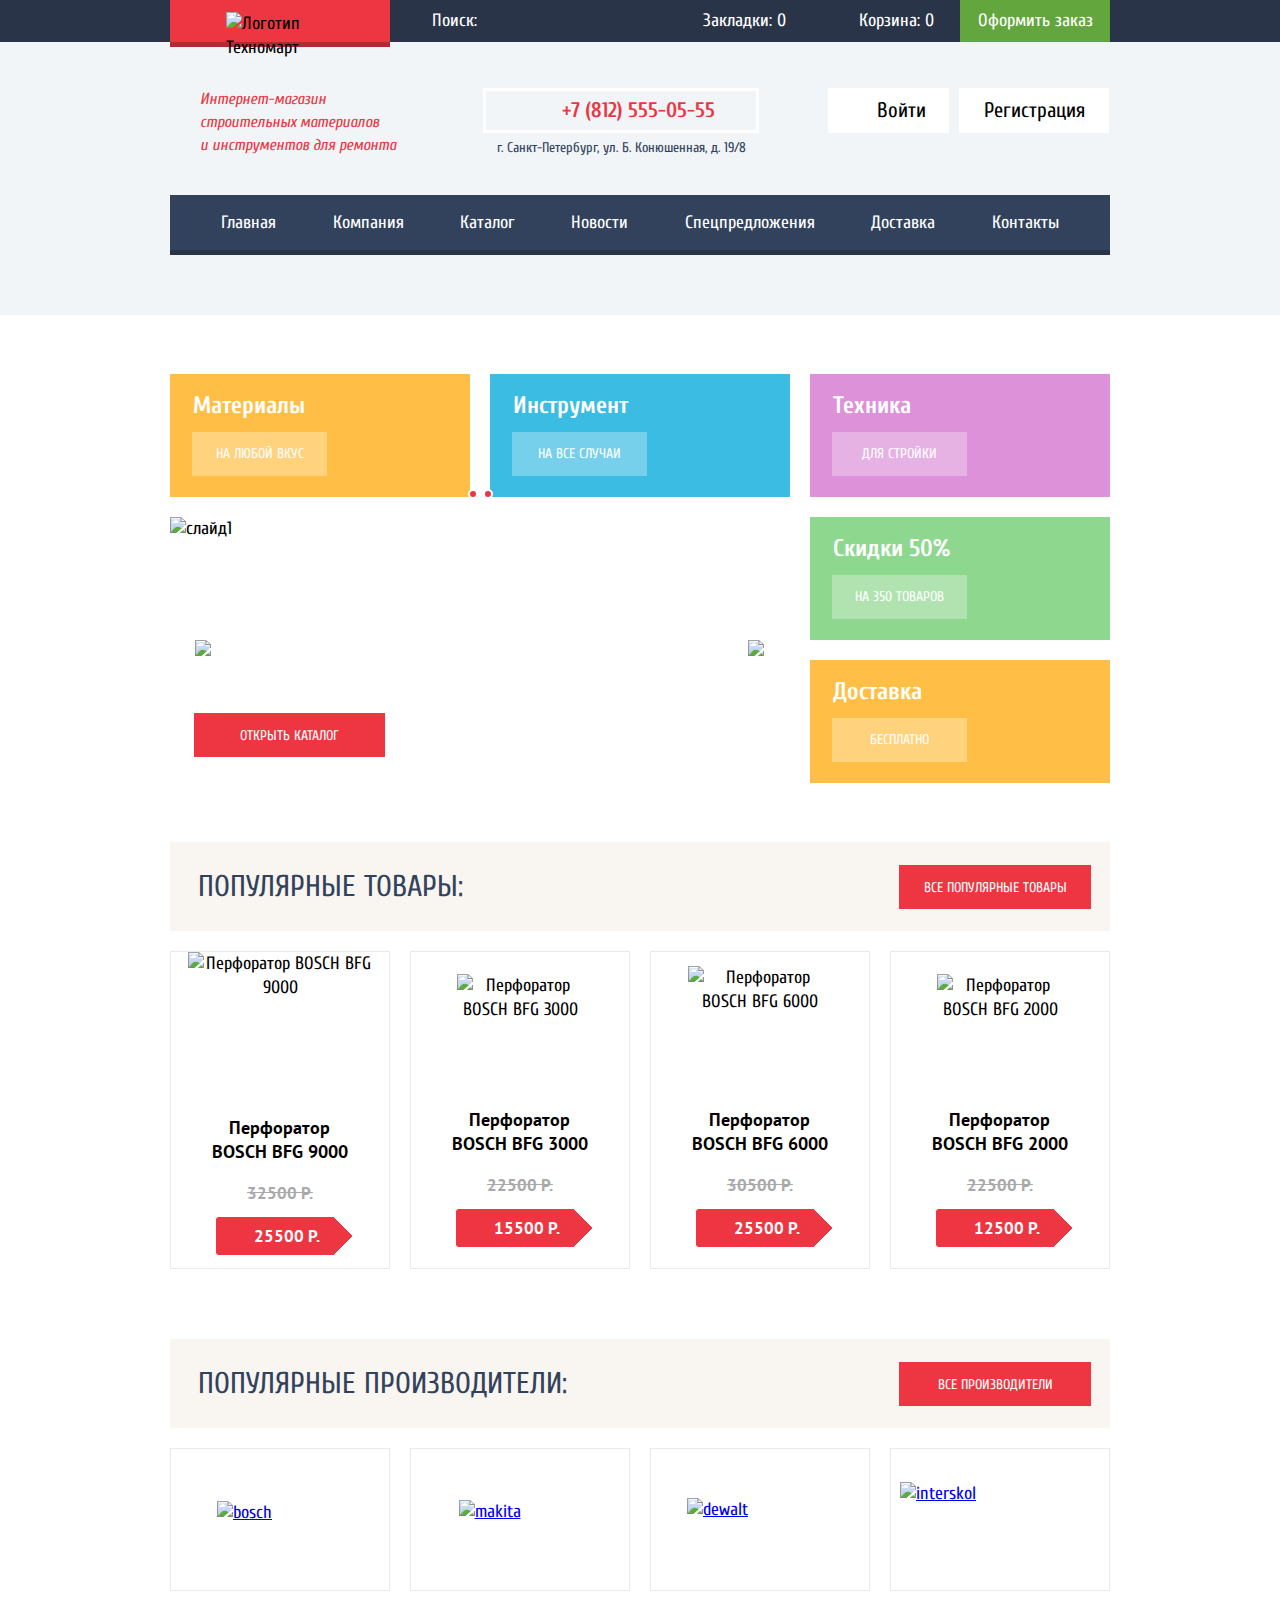
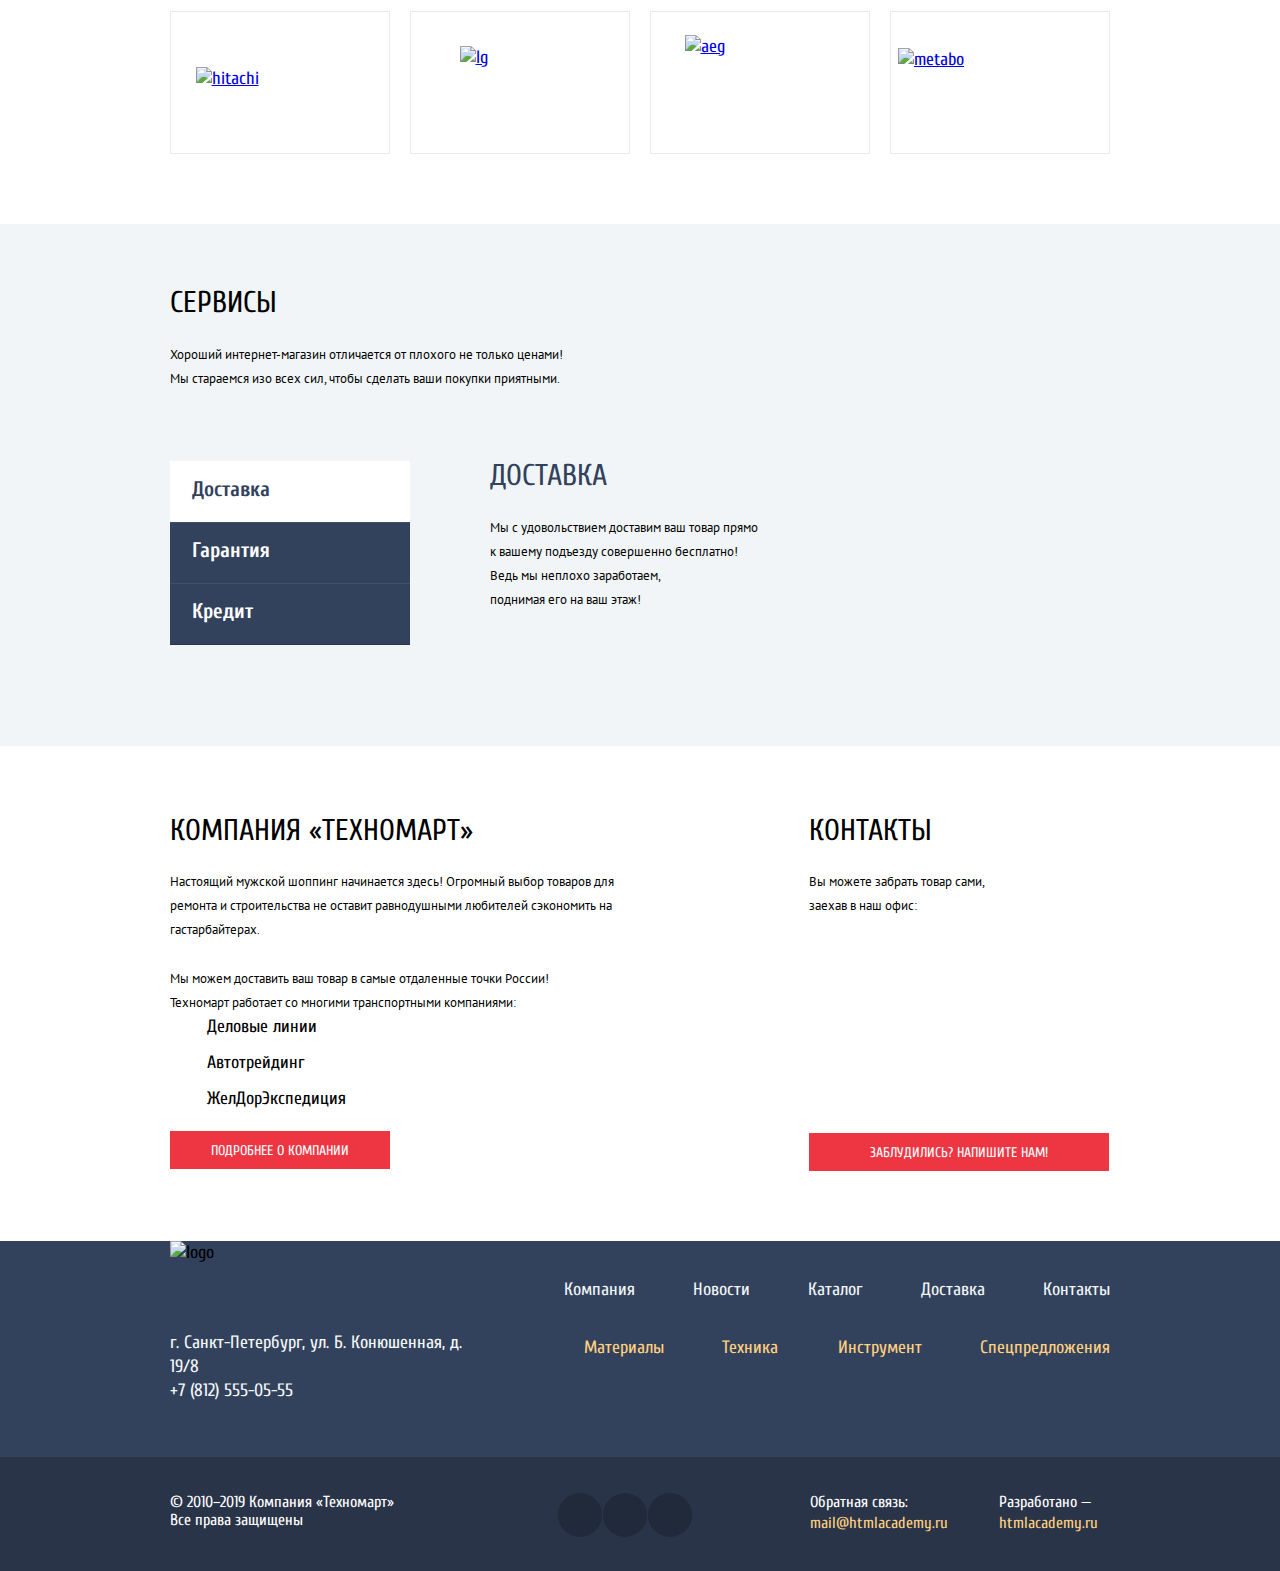
==== index.html @ c51726cd "правки4" ====
<!DOCTYPE html>
<html class="page" lang="ru">
  <head>
    <meta charset="utf-8">
    <title>HTML Academy: Техномарт</title>
    <link rel="icon" href="favicon.ico">
    <link rel="icon" href="favicon/favicon-16.svg" type="image/svg+xml">
    <link rel="icon" href="favicon/favicon-32.svg" type="image/svg+xml">
    <link rel="icon" href="favicon/favicon-152.svg" type="image/svg+xml">
    <link rel="apple-touch-icon" href="favicon/apple-icon-180x180.png">
    <link rel="manifest" href="manifest.json">    
    <link rel="preconnect" href="https://fonts.gstatic.com">
    <link href="https://fonts.googleapis.com/css2?family=Cuprum:ital,wght@0,400;0,700;1,400&family=PT+Sans:wght@400;700&display=swap" rel="stylesheet">
    <link rel="stylesheet" href="css/normalize.css">
    <link rel="stylesheet" href="css/style.css">
    
  </head>
  <body class="page-body">
    <header>
      <div class="header-top">
        <div class="container header-top-menu">
          <a class="header-logo"><img src="img/logo_top.svg" width="108" height="18" alt="Логотип Техномарт"></a>
          <form class="header-top-search"  action="http://echo.htmlacademy.ru">
            <input type="search" name="text" required placeholder="Поиск:">
          </form>
          <a class="header-top-link bookmarks-top" href="#">Закладки: 0 </a>
          <a class="header-top-link basket" href="#">Корзина: 0 </a>
          <a class="header-top-link order" href="#">Оформить заказ</a>
        </div>
      </div>
      <div class="header-bottom ">
        <div class="header-bottom-about container">
          <p class="header-content">Интернет-магазин строительных материалов и&nbspинструментов для ремонта</p>
          <div class="header-bottom-contacts contacts-home" >
            <a class="phablet " href="tel:+78125550555">+7 (812) 555-05-55</a>
            <p class="adress">г. Санкт-Петербург, ул. Б. Конюшенная, д. 19/8</p>
          </div>
          <div class="header-bottom-btn">
            <a class="btn-link login" href="#">Войти</a>
            <a class="btn-link registration" href="#">Регистрация</a>
          </div>
        </div>
        <nav class="header-nav container">
          <a href="index.html">Главная</a>
          <a href="index.html">Компания</a>
          <a href="catalog.html">Каталог</a>
          <a href="index.html">Новости</a>
          <a href="catalog.html">Спецпредложения</a>
          <a href="index.html">Доставка</a>
          <a href="index.html">Контакты</a>
        </nav>
      </div>
    </header>
    <main>
      <!--Promo-block -->
      <section class="promo-section container">
        <div class="promo-block materials new">
          <h3 class="promo-title">Материалы</h3>
          <a class="promo-link" href="catalog.html">на любой вкус</a>
        </div>
        <div class="promo-block tool">
          <h3 class="promo-title">Инструмент</h3>
          <a class="promo-link" href="catalog.html">на все случаи</a>
        </div>
        <div class="promo-block technics">
          <h3 class="promo-title">Техника</h3>
          <a class="promo-link" href="catalog.html">для стройки</a>
        </div>
        <div class="promo-block discount">
          <h3 class="promo-title">Скидки 50%</h3>
          <a class="promo-link" href="catalog.html">На 350 товаров</a>
        </div>
        <div class="promo-block delivery">
          <h3 class="promo-title">Доставка</h3>
          <a class="promo-link" href="index.html">Бесплатно</a>
        </div>

        <div class="slides-section ">
          <div class="mySlides fade">
            <img src="img/perforator_slide.png" alt="слайд1" width="620" height="266">
            <h3 class="slides-title">Перфораторы</h3>
            <p class="slides-content">Настоящие мужские игрушки</p>
          </div>
          <div class="mySlides fade">
            <img src="img/drill_slide.png" alt="слайд2" width="620" height="266">
            <h3 class="slides-title">Дрели</h3>
            <p class="slides-content">Соседям на радость!</p>
          </div>
          <a class="slides-button" href="catalog.html">Открыть каталог</a>
          <div>
            <a class="prev" onclick="plusSlides(-1)"><img src="img/decorative/shape_2.svg" alt="вперед" width="21" height="39"></a>
            <a class="next" onclick="plusSlides(1)"><img src="img/decorative/shape_1.svg" alt="назад" width="21" height="39"></a>
          </div>
          <div style="text-align:center">
            <span class="dot" onclick="currentSlide(1)"></span>
            <span class="dot" onclick="currentSlide(2)"></span>
          </div>
        </div>
      </section>

      <!--Popular goods-->
      <section class="popular-goods">
        <div class="popular-title container">
          <h2>Популярные товары:</h2>
          <a class="link-btn" href="catalog.html">все популярные товары</a>
        </div>
        <div class="container popular-goods-list">
          <div class="goods-item">
            <div class="hidden-buttons">
              <a class="buy" href="#">Купить</a>
              <a class="bookmarks" href="#">В закладки</a>
            </div>
            <img src="img/drill_1_1.jpg" width="184" height="164" alt="Перфоратор BOSCH BFG 9000">
            <p class="goods-title">Перфоратор BOSCH BFG 9000</p>
            <p class="old-price">32500 Р.</p>
            <p class="goods-price">25500 Р.</p>
          </div>
          <div class="goods-item new">
            <div class="hidden-buttons">
              <a class="buy" href="#">Купить</a>
              <a class="bookmarks" href="#">В закладки</a>
            </div>
            <img src="img/drill_1_2.jpg" width="127" height="112" alt="Перфоратор BOSCH BFG 3000">
            <p class="goods-title">Перфоратор BOSCH BFG 3000</p>
            <p class="old-price">22500 Р.</p>
            <p class="goods-price">15500 Р.</p>
          </div>
          <div class="goods-item">
            <div class="hidden-buttons">
              <a class="buy" href="#">Купить</a>
              <a class="bookmarks" href="#">В закладки</a>
            </div>
            <img src="img/drill_1_3.jpg" width="144" height="128" alt="Перфоратор BOSCH BFG 6000">
            <p class="goods-title">Перфоратор BOSCH BFG 6000</p>
            <p class="old-price">30500 Р.</p>
            <p class="goods-price">25500 Р.</p>
          </div>
          <div class="goods-item new">
            <div class="hidden-buttons">
              <a class="buy" href="#">Купить</a>
              <a class="bookmarks" href="#">В закладки</a>
            </div>
            <img src="img/drill_1_4.jpg" width="127" height="112" alt="Перфоратор BOSCH BFG 2000">
            <p class="goods-title">Перфоратор BOSCH BFG 2000</p>
            <p class="old-price">22500 Р.</p>
            <p class="goods-price">12500 Р.</p>
          </div>
            
        </div>
      </section>

      <!--Popular manufacturer-->
      <section class="popular-manufacturer container" >
        <div class="popular-title ">
          <h2>Популярные производители:</h2>
          <a class="link-btn" href="index.html">все производители</a>
        </div>
        <div class="manufacturers-logo">
          <a class="popular-manufacturer-item" href="https://www.bosch.com/">
            <img src="img/bosch.jpg" width="126" height="37" alt="bosch">
          </a>
          <a class="popular-manufacturer-item" href="https://www.makitatools.com/">
            <img src="img/makita.jpg" width="123" height="40" alt="makita">
          </a>
          <a class="popular-manufacturer-item" href="https://www.dewalt.com/">
            <img src="img/dewalt.jpg" width="146" height="44" alt="dewalt">
          </a>
          <a class="popular-manufacturer-item" href="https://www.interskol.ru/">
            <img src="img/interskol.jpg" width="200" height="75" alt="interskol">
          </a>
          <a class="popular-manufacturer-item" href="https://www.hitachi.com/">
            <img src="img/hitachi.jpg" width="169" height="31" alt="hitachi">
          </a>
          <a class="popular-manufacturer-item" href="https://www.lg.com/">
              <img src="img/lg.jpg" width="121" height="73" alt="lg">
          </a>
          <a class="popular-manufacturer-item" href="https://www.aeg.com/">
            <img src="img/aeg.jpg" width="151" height="96" alt="aeg">
          </a>
          <a class="popular-manufacturer-item" href="https://www.metabo.com/">
            <img src="img/metabo.jpg" width="204" height="69" alt="metabo">
          </a>
        </div>
      </section>

      <!--Services-->
      <section class="services">
        <div class="container">
          <h2>Сервисы</h2>
          <p class="content services-content">Хороший интернет-магазин отличается от плохого не только ценами!
          <br>Мы стараемся изо всех сил, чтобы сделать ваши покупки приятными.</p>
            
          <div class="services-title">
            <button class="tablinks" onclick="servisTitle(event, 'delivery')" autofocus>Доставка</button>
            <button class="tablinks" onclick="servisTitle(event, 'warranty')">Гарантия</button>
            <button class="tablinks" onclick="servisTitle(event, 'credit')">Кредит</button>
          </div>
          <div class="service-delivery tabcontent" id="delivery">
            <h2>Доставка</h2>
            <p class="content content-delivery" >Мы с удовольствием доставим ваш товар прямо 
              к вашему подъезду совершенно бесплатно!
              Ведь мы неплохо заработаем, 
             <br> поднимая его на ваш этаж!</p>
          </div>
          <div class="service-warranty tabcontent" id="warranty">
            <h2>Гарантия</h2>
            <p class="content content-warranty">Если купленный у нас товар поломается или заискрит,
              а также в случае пожара, спровоцированного его 
              возгоранием,  вы всегда можете быть уверены в нашей 
              гарантии. Мы обменяем сгоревший товар на новый. 
              Дом уж восстановите как-нибудь сами.</p>
          </div>
          <div class="service-credit tabcontent" id="credit">
            <h2>Кредит</h2>
            <p class="content content-credit">Залезть в долговую яму стало проще! 
              Кредитные консультанты придут вам на помощь.</p>
              <a class="credit-btn" href="#">Отправить заявку</a>
          </div>
        </div>
      </section>

      <!--About us-->
      <div class="container main-bottom">
        <section class="about-us">
          <h2>Компания «Техномарт»</h2>
          <p class="content about-us-content">Настоящий мужской шоппинг начинается здесь! Огромный выбор товаров для 
              ремонта и строительства не оставит равнодушными любителей сэкономить на 
              гастарбайтерах.</p>
          <p class="content">Мы можем доставить ваш товар в самые отдаленные точки России!
            <br> Техномарт работает со многими транспортными компаниями:</p>
          <ul class="about-us-list">
            <li>Деловые линии</li>
            <li>Автотрейдинг</li>
            <li>ЖелДорЭкспедиция</li>
          </ul>
          <a class="link-btn about-us-btn" href="index.html">Подробнее о компании</a>
        </section>

        <!--Contacts-->
        <div class="contacts ">
          <h2>Контакты</h2>
          <p class="content contacts-content">Вы можете забрать товар сами, 
          <br> заехав в наш офис:</p>
          <a class="map" href="#"></a>
          <a class="contacts-btn link-btn" href="#">Заблудились? Напишите нам!</a>
        </div>
      </div>
    </main>

    <footer>
      <div class="footer-top">
        <div class="container footer-top-block">
          <img src="img/logo.svg" width="220" height="68" alt="logo">
          <ul class="footer-nav">
            <li><a href="index.html">Компания</a></li>
            <li><a href="index.html">Новости</a></li>
            <li><a href="catalog.html">Каталог</a></li>
            <li><a href="index.html">Доставка</a></li>
            <li><a href="index.html">Контакты</a></li>
          </ul>
          <div class="footer-promo">
            <p>г. Санкт-Петербург, ул. Б. Конюшенная, д. 19/8 
             <br> +7 (812) 555-05-55</p>
            <ul class="footer-promo-nav">
              <li><a href="catalog.html">Материалы</a></li>
              <li><a href="catalog.html">Техника</a></li>
              <li><a href="catalog.html">Инструмент</a></li>
              <li><a href="catalog.html">Спецпредложения</a></li>
            </ul>
          </div>
        </div>
      </div>
      <div class="footer-bottom ">
        <div class="container footer-bottom-container">
          <p class="copyright">© 2010–2019 Компания «Техномарт»
          Все права защищены</p>
          <div class="social-list">
            <a class="vk" href="https://vk.com/">vk</a>
            <a class="facebook" href="https://www.facebook.com/">fb</a>
            <a class="instagram" href="https://www.instagram.com/">ing</a>
          </div>
          <div class="feedback">
            <p>Обратная связь:</p>
            <a class="footer-bottom-link" href="mailto:mail@htmlacademy.ru">mail@htmlacademy.ru</a>
          </div>
          <div class="made">
            <p>Разработано —</p>
            <a class="footer-bottom-link" href="https://htmlacademy.ru/">htmlacademy.ru</a>
          </div>
        </div>
      </div>
    </footer>
    <section class="modal modal-message">
      <form class="message-form" action="https://echo.htmlacademy.ru" method="post">
        <div class="modal-top container-modal">
          <p class="message-item">
            <label class="modal-description" >Ваше имя:</label>
            <input class="message-name" id="message-name" type="text" name="name" placeholder="Имя Фамилия">
          </p>
          <p class="message-item">
            <label class="modal-description" >Ваш e-mail:</label>
            <input class="email-user" id="email" type="email" name="email" placeholder="email@example.com">
          </p>
        </div>
        <p class="modal-description container-modal">Текст письма:</p>
        <p class="message-textarea container-modal"><textarea name="comment" cols="40" rows="3" placeholder="В свободной форме"></textarea></p>
        <div class="modal-button-section">
          <button class="modal-button" type="submit">Отправить</button>
        </div>
      </form>
      <button class="modal-close" type="button" aria-label="Закрыть"></button>
    </section>

    <section class="modal-map modal">
      <h2 class="visually-hidden">Как до нас добраться</h2>
      <iframe src="https://www.google.com/maps/embed?pb=!1m18!1m12!1m3!1d1998.6037999040354!2d30.322010416394033!3d59.938716271971415!2m3!1f0!2f0!3f0!3m2!1i1024!2i768!4f13.1!3m3!1m2!1s0x4696310fca5ba729%3A0xea9c53d4493c879f!2sBolshaya+Konyushennaya+ul.%2C+19%2C+Sankt-Peterburg%2C+Russia%2C+191186!5e0!3m2!1sen!2s!4v1441888483426" width="943" height="449" allowfullscreen title="Офис компании по адресу ул. Большая Конюшенная 19/8, Санкт-Петербург"></iframe>
      <button class="modal-map-close" type="button" aria-label="Закрыть"></button>
    </section>

    <section class="modal modal-after-buy">
      <div class="modal-buy-top">
        <img class="modal-buy-img" src="img/decorative/icon-mark.svg" alt="успешная покупка" height="66" width="66">
        <p class="modal-buy-content">Товар добавлен в корзину!</p>
      </div>
      <div class="buttons-buy">
        <button class="modal-buy-button modal-buy-arrange" type="submit">Оформить заказ</button>
        <button class="modal-buy-button modal-buy-proceed" type="submit">Продолжить покупки</button>
      </div>
      <button class="modal-close-buy" type="button" aria-label="Закрыть"></button>
    </section>
    <script src="js/map.min.js"></script>
    <script src="js/script.min.js"></script>
    <script src="js/message.min.js"></script>
    <script src="js/buy.js"></script>
  </body>
</html>
---- css/style.css ----
:root { 
    --basic-top-bottom:#293449;
    --basic-dark-blue: #32425C;
    --basic-light-blue: #F1F5F7;
    --basic-orange:  #FFBF47;
    --basic-blue: #3BBCE3;
    --basic-light-purple: #DC91D8;
    --basic-light-green:#8ED78F;
    --basic-green-border:#367315;
    --basic-light-pink: #F9F5F0;
    --basic-red: #EE3643;
    --basic-black: #000000;
    --basic-white: #FFFFFF;
    --basic-yellow: #FFD180;
    --basic-green: #63A63E;
    --basic-light-red: #F7F3EC;
    --basic-light-black: rgba(255,255,255, 0.3);
    --basic-light-black-active:rgba(255, 255, 255, 0.5); 
    --basic-gray:#A9A9A9;
    --basic-gray-opacity: rgba(169, 169, 169, 0.3);
    --basic-toggle-gray: #ABABAB;
    --basic-bottom: #F3F7F9;
    --basic-light-gray: #e5e5e5;
    --basic-dark-gray:#444444; 
    --basic-checkbox-gray:#C5C5C5;
    --basic-checkbox-opacity: rgba(197, 197, 197, 0.3);
    --basic-border-logo: #b52933;
    --basic-border-goods: #EAEAEA;
    --basic-gray-tab: #405069;
    --basic-social:#212A3A;
    --basic-green-hover: #5FBB2D;
    --basic-green-active: #518534;
    --basic-red-active:#BA2732;
    --basic-dark-blue-active: #161D29;
    --basic-nav-active: #1D2739;
    --basic-red-slides-hover: #CA2C37;
    --basic-light-red-modal: #F4F4F4;
    --basic-gray-checkbox-hover: #b5b5b5;
    --basic-range:#D7DCDE;
    --basic-green-range:#00ca74;
    --basic-modal-buy: #f1f1f1;
}

.page {
    height: 100%;
}
.page-body {
    min-width: 960px;
    margin: 0;
    padding: 0;
    font-family: "Cuprum", "Arial", sans-serif;
    font-size: 18px;
    line-height: 24px;
    font-weight: normal;
    min-height: 100%;
    display: grid;
    grid-template-rows: min-content 1fr min-content;
    align-content: start;
}
.container {
    width: 940px;
    margin: 0 auto;
  }
.header-top {
    background-color:var(--basic-top-bottom);
}
.header-logo {
    background-color: var(--basic-red);
    width: 220px;
    height: 42px;
    border-bottom: 5px solid var(--basic-border-logo);
    margin-right: 17px;
}
.header-logo:active {
    background-color: var(--basic-red-active);
}
.header-logo:active .header-top-search {
    opacity: 0.5;
}
.header-logo img {
    margin: 0;
    width: 108px;
    height: 18px;
    padding: 12px 56px;
}
.header-top-menu {
    font-family: "Cuprum", "Arial", sans-serif;
    display: flex;
    flex-direction: row;
    flex-wrap: nowrap;
    justify-content: flex-start;
    height: 42px;
}
.header-top-link {
    position: relative;
    text-decoration: none;
    color:var(--basic-white);
    font-size: 18px;
    text-align: center;
    padding-top: 9px;
    padding-bottom: 9px;
}
.header-top-search input {
    font-family: "Cuprum", "Arial", sans-serif;
    color:var(--basic-white);
    font-size: 18px;
    line-height: 24px;
}
.header-top-search::before {
    content: "";
    width: 17px;
    background:url("../img/decorative/search.svg") no-repeat center;
    opacity: 0.3;
    margin-right: 6px;
}
.header-top-search:active,
.header-top-search input:active {
    background-color: var(--basic-white);
    color: var(--basic-black);
}
.header-top-search:active::before {
    background:url("../img/decorative/icon-search-red.svg") no-repeat center;
}
.bookmarks-top,
.basket {
    display: flex;
    flex-direction: row;
    flex-wrap: nowrap;
}
.bookmarks-top {
    margin-right: 38px;
}
.basket-catalog {
    background: var(--basic-red);
    padding-right: 21px;
    padding-left: 12px;
}
.header-top-search:hover::before,
.bookmarks-top:hover::before,
.basket:hover::before {
    opacity: 1;
}
.bookmarks-top:active::before,
.basket:active::before {
    opacity: 0.3;
}
.bookmarks-top:active,
.basket:active {
    background-color: var(--basic-dark-blue-active);
    color: var(--basic-light-black-active);
}
.header-top-search {
    display: flex;
    flex-direction: row;
    flex-wrap: nowrap;
    flex-grow: 1;
}
.header-top-search input {
    outline: none;
    border: none;
    background-color: var(--basic-top-bottom);
    font-size: 18px;
}
.header-top-search input::-webkit-input-placeholder { 
    color: var(--basic-white); 
}
.bookmarks-top::before {
    content: "";
    width: 14px;
    background: url("../img/decorative/icon-bookmark.svg") no-repeat left;
    opacity: 0.3;
    margin-right: 9px;
}
.basket {
    padding-right: 26px;
    padding-left: 12px;
}
.basket::before {
    content: "";
    width: 15px;
    background: url("../img/decorative/icon-cart.svg") no-repeat left;
    opacity: 0.3;
    margin-right: 8px;
}
.order {
    background-color: var(--basic-green);
    width: 150px;
}
.order:hover {
    background-color: var(--basic-green-hover);
}
.order:active {
    background-color: var(--basic-green);
    color: var(--basic-light-black-active);
}
.header-content {
    margin: 0;
    font-style: italic;
    font-size: 16px;
    line-height: 23px;
    color: var(--basic-red);
    width: 197px;
    padding-left: 30px;
    margin-right: 86px;
}
.header-bottom-contacts {
    display: flex;
    flex-direction: column;
    flex-wrap: nowrap;
}
.phablet::before {
    content: "";
    width: 18px;
    background: url("../img/decorative/icon-phone.svg") no-repeat center;
    margin-right: 17px;
}
.phablet {
    display: flex;
    flex-direction: row;
    flex-wrap: nowrap;
    font-weight: bold;
    font-size: 21px;
    text-decoration: none;
    color: var(--basic-red);
    border: 3px solid var(--basic-white) ;
    width: 270px;
    padding: 7px 0 8px 0;
    justify-content: center;
}
.contacts-home {
    margin-right: 69px;
}
.contacts-catalog {
    margin-right: 51px;
}
.adress {
    display: flex;
    flex-direction: row;
    flex-wrap: nowrap;
    font-size: 14px;
    color: var(--basic-dark-blue);
    margin:3px 0 0 0;
    justify-content: center;
}
.header-bottom {
    background-color:var(--basic-light-blue);
    padding-top: 46px;
    padding-bottom: 60px;

}
.header-bottom-about {
    display: flex;
    flex-direction: row;
    flex-wrap: nowrap;
    align-items: flex-start;
    margin-bottom: 35px;
}
.header-bottom-btn {
    display: flex;
    flex-direction: row;
    flex-wrap: nowrap;
    align-items: flex-start;
}
.btn-link {
    font-family: "Cuprum", "Arial", sans-serif;
    font-size: 21px;
    line-height: 21px;
    background-color: var(--basic-white);
    text-decoration: none;
    color: var(--basic-black);
}
.btn-link:hover {
    color:var(--basic-red);
}
.btn-link:active {
    color: var(--basic-checkbox-gray);
}
.login::before {
    content: "";
    background: url("../img/decorative/icon-login.svg") no-repeat center;
    width: 20px;
    margin-right: 6px ;
}
.login:hover::before {
    content: "";
    background: url("../img/decorative/icon-login-hover.svg") no-repeat center;
    width: 20px;
    margin-right: 6px ;
}
.login:active::before {
    content: "";
    background:url("../img/decorative/icon-login.svg") no-repeat center;
    width: 20px;
    margin-right: 6px ;
}
.login {
    display: flex;
    flex-direction: row;
    flex-wrap: nowrap;
    width: 121px;
    margin-right:10px;
    justify-content: center;
    height: 21px;
    padding: 12px 0;
}
.registration {
    width: 150px;
    height: 21px;
    text-align: center;
    padding: 12px 0;
}
.user-buttom {
    display: flex;
    flex-direction: row;
    flex-wrap: nowrap;
    background-color: var(--basic-white);
    width: 299px;
    height: 45px;
    justify-content: flex-start;
    margin-bottom: 7px;
}
.user::before {
    content: "";
    position: absolute;
    top: 13px;
    left: 15px;
    height: 18px;
    width: 20px;
    background: url("../img/decorative/icon-user.svg") no-repeat center;
    margin-right: 21px;
}
.user:hover::before {
    background: url("../img/decorative/icon-user-hover.svg") no-repeat center;
}
.user:active::before {
    background: url("../img/decorative/icon-user.svg") no-repeat center;
}
.user-logout {
    width: 20px;
    background: url("../img/decorative/icon-logout.svg") no-repeat center;
}
.user-logout:hover {
    background: url("../img/decorative/icon-logout-hover.svg") no-repeat center;
}
.user-logout:active {
    background: url("../img/decorative/icon-logout.svg") no-repeat center;
}
.user {
    position: relative;
    padding-top: 12px;
    padding-bottom: 12px;
    padding-left: 56px;
    margin-right: 20px;
    color: var(--basic-black);
}
.user:hover {
    color:var(--basic-black);
}
.user:active {
    color:var(--basic-checkbox-gray);
}
.users-menu a:hover {
    color: var(--basic-red);
}
.users-menu a:active {
    color:var(--basic-checkbox-gray);
}
.header-bottom-catalog {
    display: flex;
    flex-direction: column;
    flex-wrap: nowrap;
}
.users-menu a {
    text-decoration: none;
    font-size: 16px;
    line-height: 18px;
    color: var(--basic-dark-blue);
}
.users-menu {
    display: flex;
    flex-direction: row;
    flex-wrap: nowrap;
    justify-content: space-between;
    width: 210px;
    padding-left: 45px;
    align-items: center;
}
.header-nav {
    max-width: 894px;
    background-color: var(--basic-dark-blue);
    border-bottom: 5px solid var(--basic-top-bottom);
    display: flex;
    flex-direction: row;
    flex-wrap: nowrap;
    justify-content: space-between;
    height: 55px;
    padding:0 23px;
}
.header-nav a {
    display: flex;
    flex-direction: row;
    flex-wrap: nowrap;
    justify-content: center;
    align-items: center;
    flex-grow: 1;
    text-decoration: none;
    color: var(--basic-white);
    font-size: 18px;
    list-style: none;
    height: 55px;
}
.header-nav a:hover {
    background-color: var(--basic-top-bottom);
}
.header-nav a:active {
    background-color: var(--basic-nav-active);
    opacity: 0.5;
}

.location li {
    font-family: "PT Sans","Arial", sans-serif;
    list-style: none;
    display: inline-block;
    vertical-align: middle;
    color: var(--basic-black);
    text-transform: uppercase;
    font-size: 13px;
    line-height: 18px;
}
.breadcrumbs li::after {
    content:"";
    background: url("../img/decorative/icon-right-small.svg") no-repeat center;
    width: 7px;
    height: 10px;
    position: absolute;
    top: 8px;
}
.breadcrumbs li:first-child::after {    
    margin-right: 18px;
    margin-left: 16px;
}
.breadcrumbs li:nth-child(2)::after {
    margin-right: 15px;
    margin-left: 17px;
}
.breadcrumbs li:nth-child(3)::after {
    margin-right: 17px;
    margin-left: 17px;
}
li:nth-child(2) {
    margin-right: 40px;
}
li:nth-child(3) {
    margin-right: 42px;
}
.breadcrumbs li:last-child:after {
    display: none;
}
.location a {
    text-decoration: none;
    color: var(--basic-black);
}
.location {
    grid-column: 1 / -1;
    margin-top: 18px;
    margin-bottom: 20px;
}
.breadcrumbs {    
    position:relative;
    margin: 0;
    padding:0;
    position: relative;
}
.home-page {
    margin: 0;
    margin-right: 41px;
}
h2 {
    font-family: "Cuprum","Arial",sans-serif;
    font-style: normal;
    font-weight: normal;
    font-size: 30px;
    line-height: 30px;
    text-transform: uppercase;
    color: var(--basic-dark-blue);
}
.promo-section {
    display: grid;
    grid-template-columns: repeat(3, 1fr);
    grid-template-rows: repeat(3, 123px);
    grid-row-gap: 20px;
    grid-column-gap: 20px;
    margin-bottom: 59px;
    padding-top: 59px;
}
.promo-block {
    padding-top: 20px;
    padding-left: 22px;
    padding-bottom: 21px;
}
.materials {
    position: relative;
    background:var(--basic-orange) url("../img/decorative/icon-1.svg") no-repeat bottom 27px right 43px;
}
.new::after {
    content: "";
    background: url("../img/decorative/new.svg") no-repeat;
    position: absolute;
    top: 0px;
    right: 0px;
    width: 70px;
    height: 70px;
}
.promo-link {
    display:  table-cell;
    font-family: "Cuprum","Arial", sans-serif;
    font-size: 14px;
    text-transform: uppercase;
    color: var(--basic-white);
    width: 135px;
    background:var(--basic-light-black);
    text-decoration: none;
    padding-top: 10px;
    padding-bottom: 10px;
    text-align: center;
    align-items: center;
    height: 18px;
    vertical-align: middle;
}
.promo-link:hover {
    background-color: var(--basic-checkbox-opacity);
}
.promo-link:active {
    background-color: var(--basic-gray-opacity);
}
.promo-link {
    color: var(--basic-white);
}
.tool {
    background: var(--basic-blue) url("../img/decorative/icon-2.svg") no-repeat bottom 28px right 31px;
    
}
.technics {
    background: var(--basic-light-purple) url("../img/decorative/icon-3.svg") no-repeat bottom 30px right 31px;
    padding-top: 20px;
    padding-left: 22px;
    padding-bottom: 21px;
}
.discount {
    background: var(--basic-light-green) url("../img/decorative/icon-4.svg") no-repeat bottom 25px right 45px;
}
.delivery {
    background: var(--basic-orange) url("../img/decorative/icon-5.svg") no-repeat bottom 28px right 31px;
    grid-column: 3 / 4;
    grid-row: 3 / 4;
}
.promo-title {
    font-family: "Cuprum","Arial", sans-serif;
    font-size: 24px;
    color: var(--basic-white);
    font-weight: bold;
    margin: 0px;
    margin-bottom: 14px;
    padding-left: 1px;
}
.slides-title {
    position: absolute;
    margin: 0;
    font-family: "Cuprum","Arial",sans-serif;;
    font-weight: bold;
    font-size: 36px;
    line-height: 36px;
    text-transform: uppercase;
    color: var(--basic-white);
    top:23px;
    left: 24px;
}
.mySlides {
    display: none;
    position: relative;
}
.mySlides:first-child {
    display: block;
}
.fade {
    -webkit-animation-name: fade;
    -webkit-animation-duration: 1.5s;
    animation-name: fade;
    animation-duration: 1.5s;
  }
  
  @-webkit-keyframes fade {
    from{opacity: .4}
    to{opacity: 1}
  }
  
  @keyframes fade {
    from{opacity: .4}
    to{opacity: 1}
  }
.dot {
    margin: 0;
    position: relative;
    cursor: pointer;
    height: 10px;
    width: 10px;
    border-radius: 50%;
    display: inline-block;
    vertical-align: middle;
    box-sizing: border-box; 
    background-color: var(--basic-red);
    border: 2px solid var(--basic-white);
    transition: background-color 0.6s ease;
    bottom: 60px;
  }
.active {
    box-sizing: border-box; 
    background-color:var(--basic-white);
  }
.mySlides img {
    width: 620px;
    height: 266px;
    background: var(--basic-white);
}
.slides-content {
    margin: 0;
    position: absolute;
    font-family: "Cuprum","Arial",sans-serif;
    font-size: 18px;
    color: var(--basic-white);
    top:64px;
    padding-left: 24px;
}
.slides-button {
    position: absolute;
    text-decoration: none;
    font-family: "Cuprum","Arial",sans-serif;
    font-size: 14px;
    text-transform: uppercase;
    color: var(--basic-white);
    background-color:var(--basic-red);
    left: 24px;
    bottom: -95%;
    padding: 11px 46px 9px 46px;
}
.slides-button:hover {
    background-color: var(--basic-red-slides-hover) ;
}
.slides-button:active {
    background-color: var(--basic-red-active);
}
.slides-section {
    position: relative;
    grid-column: 1 / 3;
    grid-row: 2/ 3;
    grid-row-gap: 0;
    max-width: 620px;
    background-color: var(--basic-white);
}
.prev, .next {
    cursor: pointer;
    position: absolute;
    top: 123px;
    width: 21px;
    height: 39px;
    padding: 0 21px 0 25px;
    color: white;
    font-weight: bold;
    font-size: 18px;
    border-radius: 0 3px 3px 0;
  }
.next {
    right: 0;
    border-radius: 3px 0 0 3px;
  }
.popular-goods {
    margin-bottom: 70px;
}
.popular-goods-list {
    display: grid;
    grid-template-columns: repeat(4, 1fr);
    grid-template-rows:repeat(1,318px);
    grid-column-gap: 20px;
    grid-row-gap: 20px;
    
}
.popular-title {
    background-color: var(--basic-light-pink);
    display: flex;
    flex-direction: row;
    flex-wrap: nowrap;
    justify-content: space-between;
    align-items: center;
    height: 89px;
    margin-bottom: 20px; 
}
.popular-title h2 {
    padding-left: 28px;
}
.link-btn {
    text-decoration: none;
    font-family: "Cuprum","Arial",sans-serif;
    font-size: 14px;
    text-transform: uppercase;
    color: var(--basic-white);
    background-color: var(--basic-red);
    width: 192px;
    margin-right: 19px;
    text-align: center;
    padding-top: 11px;
    padding-bottom: 9px;
}
.goods-title {
    margin: 0;
    font-family: "PT Sans","Arial", sans-serif;
    font-weight: bold;
    font-size: 18px;
    color: var(--basic-black);
    max-width: 157px;
    padding-left: 30px;
}
.goods-item {
    max-width:218px;
    height:316px;
    display: grid;
    grid-template-columns: 1fr;
    grid-template-rows: 1fr min-content min-content min-content;
    text-align: center;
    align-items: center;
    border: 1px solid var(--basic-border-goods);
    position:relative;
    z-index: 2;
}
.goods-item img {
    margin: auto;
}
.old-price {
    text-decoration: line-through;
    font-family: "PT Sans","Arial",sans-serif;
    font-weight: bold;
    font-size: 17px;
    height: 18px;
    text-transform: uppercase;
    color: var(--basic-gray);
    margin-bottom: 13px;
}
.goods-price {
    display: flex;
    flex-direction: row;
    flex-wrap: nowrap;
    font-family: "PT Sans","Arial",sans-serif;
    font-weight: bold;
    font-size: 17px;
    line-height: 20px;
    text-transform: uppercase;  
    color: var(--basic-white);
    background:linear-gradient(135deg, transparent 110px, var(--basic-white) 0),
    linear-gradient(45deg, transparent 110px, var(--basic-white) 0);
    background-repeat: no-repeat;
    background-color: var(--basic-red);
    border-radius: 3px;
    height: 38px;
    width: 141px;
    border-radius: 3px;
    margin: 5px auto 21px 45px;
    justify-content: center;
    align-items: center;
    }
.hidden-buttons {
    display: none;
    margin:0;
    margin: 38px auto auto 41px;
}
.goods-item:hover .hidden-buttons {
    display: initial;
}
.goods-item:hover img {
    display: none;
}
.goods-item:hover {
    box-shadow: 0 0 10px var(--basic-dark-gray);
}
.buy {
    display: flex;
    flex-direction: row;
    flex-wrap: nowrap;
    justify-content: center;
    align-items: center;
    background-color: var(--basic-green);
    text-decoration: none;
    width: 135px;
    height: 35px;
    font-family: "Cuprum","Arial", sans-serif;
    font-size: 14px;
    text-transform: uppercase;
    color: var(--basic-white);
    border-bottom: 3px solid var(--basic-green-border);
    border-radius: 2px;
    margin-bottom: 10px;
}
.buy::before {
    content: "";
    background:url("../img/decorative/icon-cart.svg") no-repeat center;
    opacity: 0.3;
    width: 15px;
    height: 15px;
    margin-right: 10px;
}
.buy:hover {
    background-color:var(--basic-green-hover) ;
}
.buy:active {
    background-color: var(--basic-green-active);
}
.bookmarks {
    display: flex;
    justify-content: center;
    align-items: center;
    text-decoration: none;
    font-family: "Cuprum","Arial",sans-serif;
    font-size: 14px;
    width: 129px;
    height: 32px;
    text-transform: uppercase;
    color: var(--basic-dark-blue);
    background-color: var(--basic-white);
    border: 3px solid var(--basic-green);
    border-radius: 2px;
}
.bookmarks:hover {
    border: 3px solid var(--basic-dark-blue);
}
.bookmarks:active {
    opacity: 0.5;
}
.manufacturers-logo {
    display: grid;
    grid-template-columns: repeat(4, 1fr);
    grid-template-rows:repeat(2,143px);
    grid-column-gap: 20px;
    grid-row-gap: 20px;
}
.popular-manufacturer {
    margin-bottom: 70px;
}
.popular-manufacturer-item {
    width: 218px;
    display: flex;
    flex-direction: row;
    flex-wrap: nowrap;
    align-items: center;
    justify-content: center;
    border: 1px solid var(--basic-border-goods);
}
.popular-manufacturer-item:hover {
    box-shadow: 0 0 10px var(--basic-toggle-gray);
}
.popular-manufacturer-item:active {
    opacity: 0.5;
}
.services-title {
    float: left;
    color: var(--basic-white);
    background-color: var(--basic-dark-blue);
    width: 240px;
    height: 183px;
    margin-right: 80px;
    position: relative;
}
.services-title::after {
    position: absolute;
    content: "";
    bottom: -49px;
    width: 20px;
    left: 230px;
    top: -45px;
    background: url("../img/decorative/line-object.svg") no-repeat;
}
.tablinks {
    font-family: "Cuprum","Arial",sans-serif;
    font-weight: bold;
    font-size: 21px;
    line-height: 30px;
    display: block;
    color: var(--basic-white);
    background-color: var(--basic-dark-blue);
    padding: 13px 139px 18px 22px;
    width: 100%;
    border: none;
    outline: none;
    text-align: left;
    cursor: pointer;
    transition: 0.3s;
    box-shadow: 0px 1px 0px var(--basic-top-bottom), inset 0px 1px 0px var(--basic-gray-tab);
    height: 61px;
}
.tablinks:active,
.tablinks:focus {
    background-color: var(--basic-white);
    color: var(--basic-dark-blue);
    box-shadow: none;
}
.tablinks:autofocus {
    background-color: var(--basic-white);
    color: var(--basic-dark-blue);
    box-shadow: none; 
}
.tabcontent {
    float: left;
    border-left: none;
    display: none;
    width: 620px;
    height: 300px;
}
.services {
    margin:0;
    background-color: var(--basic-light-blue);
    height: 359px;
    padding-top: 64px;
    padding-bottom: 99px;
    margin-bottom: 70px;
}
.services h2 {
    margin:0;
    margin-bottom: 25px;
    color: var(--basic-black);
}
.service-delivery {
    background: url("../img/decorative/delivery.svg") no-repeat bottom 15px  right 0;
    display: block;
}
.tabcontent h2 {
    color: var(--basic-dark-blue);
}
.service-warranty {
    background: url("../img/decorative/warranty.svg") no-repeat bottom 15px  right 0;
}
.service-credit {
    background: url("../img/decorative/credit.svg")no-repeat bottom 15px  right 0;
}
.service-credit p {
    margin-bottom: 27px;
}
.credit-btn {
    text-decoration: none;
    font-family: "Cuprum","Arial",sans-serif;
    font-size: 14px;
    text-transform: uppercase;
    color: var(--basic-white);
    background-color: var(--basic-red);
    width: 195px;
    height: 38px;
    border-radius: 2px;
    display: flex;
    flex-direction: row;
    flex-wrap: nowrap;
    justify-content: center;
    align-items: center;
}
.content {
    margin:0;
    font-family: "PT Sans","Arial",sans-serif;
    font-size: 13px;
    line-height: 24px;
    color: var(--basic-black);
}
.content-delivery {
    width:275px;
}
.services-content {
    margin-bottom: 70px;
}
.content-credit {
    width: 280px;
}
.content-warranty {
    width: 318px;
}
.about-us h2,
.contacts h2 {
    margin: 0;
    margin-bottom: 24px;
    color: var(--basic-black);
}
.about-us-content {
    margin-bottom: 25px;
}
.about-us p:last-child {
    margin-bottom: 1px;
}
.about-us-list li {
    display: flex;
    flex-direction: row;
    flex-wrap: nowrap;
    list-style-type: none;
    font-family: "Cuprum","Arial",sans-serif;
    font-size: 18px;
    margin-bottom: 12px;
    color: var(--basic-black); 
}
.about-us-list li:last-child {
    margin-bottom: 20px;
}
.about-us-list li::before {
    content: "";
    width: 25px;
    background: url("../img/decorative/icon_about_us.svg") no-repeat center;
    margin-right: 12px;
}
.about-us-list {
    display: flex;
    flex-direction: column;
    flex-wrap: nowrap;
    padding: 0;
    margin: 0;
}
.main-bottom {
   display: flex;
   flex-direction: row;
   flex-wrap: nowrap;
   align-items: stretch;
   margin-bottom: 70px;
}
.about-us {
    width: 460px;
    margin-right: 179px;
}
.contacts {
    display: flex;
    flex-direction: column;
    flex-wrap: nowrap;
    width: 300px;
}
.contacts-content {
    margin-bottom: 32px;
}
.about-us-btn {
    width: 220px;
    height: 18px;
    display: flex;
    flex-direction: row;
    flex-wrap: nowrap;
    align-items: center;
    justify-content: center;
    
}
.contacts-btn {
    width: 300px;
    height: 18px;
    display: flex;
    flex-direction: row;
    flex-wrap: nowrap;
    align-items: center;
    justify-content: center;
}
.map {
    background: url("../img/map.jpg") no-repeat;
    width: 300px;
    height: 158px;
    margin-bottom: 25px;
}
.footer-top {
    background-color: var(--basic-dark-blue);
}
.footer-top-block {
    display: flex;
    flex-direction: row;
    flex-wrap: wrap;
}
.footer-nav li,
.footer-promo-nav li {
    list-style: none;
}
.footer-nav {
    margin: 0px;
    margin-bottom: 34px;
    height: 22px;
}
.footer-nav li {
    padding-top: 37px;
    margin-bottom: 34px;
}
.footer-nav,
.footer-promo-nav,
.social-list {
    display: flex;
    flex-direction: row;
    flex-wrap: nowrap;
    padding: 0;
    margin:0;
}
.footer-promo-nav {
    margin-top: 5px;
}
.footer-nav li,
.footer-promo-nav li {
    margin-right: 58px;
}
.footer-nav li:last-child,
.footer-promo-nav li:last-child {
    margin-right: 0;
}
.footer-promo-nav li:nth-child(2) {
    margin-right: 60px;
}
.footer-nav a {
    text-decoration: none;
    font-family: "Cuprum","Arial",sans-serif;
    font-size: 18px;
    color: var(--basic-light-blue);
}
.footer-top-block img {
    margin-right: 174px;
    margin-bottom: 22px;
}
.footer-promo p {
    font-family: "Cuprum","Arial", sans-serif;
    font-size: 18px;
    color: var(--basic-bottom);
    margin: 0;
    margin-right: 91px;
    padding-bottom: 54px;
}
.footer-promo {
    display: flex;
    flex-direction: row;
    flex-wrap: nowrap;
    justify-content: flex-end;
    margin:0;
    padding: 0;
}
.footer-promo a {
    text-decoration: none;
    font-family: "Cuprum" ,"Arial", sans-serif;
    font-size: 18px;
    line-height: 24px;
    color: var(--basic-yellow);
}
.footer-bottom {
    background-color: var(--basic-top-bottom);
}
.footer-bottom-container {
    display: flex;
    flex-direction: row;
    flex-wrap: nowrap;
    justify-content: flex-start;
    padding-top:36px;
    padding-bottom: 34px;
}
.copyright {
    font-family: "Cuprum" ,"Arial", sans-serif;
    font-size: 16px;
    line-height: 18px;
    color: var(--basic-white);
    margin:0;
    margin-right: 161px;
    height: 37px;
    width: 227px;
}
.footer-bottom-link {
    text-decoration: none;
    font-family: "Cuprum" ,"Arial", sans-serif;
    font-size: 16px;
    line-height: 18px;
    color: var(--basic-yellow);
}
.social-list {
    justify-content: space-between;
    align-items: center;
    height: 44px;
    margin-right: 118px;
}
.vk {
    content: "";
    background: var(--basic-social) url("..//img/decorative/icon-vk.svg") no-repeat center;
    font-size: 0;
    width: 44px;
    height: 44px;
    border-radius: 50%;
    margin-right: 1px;
}
.facebook {
    content: "";
    background: var(--basic-social) url("..//img/decorative/icon-fb.svg") no-repeat center;
    font-size: 0;
    width: 44px;
    height: 44px;
    border-radius: 50%;
    margin-right: 1px;
}
.instagram {
    content: "";
    background: var(--basic-social) url("..//img/decorative/icon-insta.svg") no-repeat center;
    font-size: 0;
    width: 44px;
    height: 44px;
    border-radius: 50%;
}
.feedback {
    margin-right: 51px;
}
.feedback p,
.made p {
    margin: 0;
    color: var(--basic-white);
    font-family: "Cuprum" ,"Arial", sans-serif;
    font-style: normal;
    font-weight: normal;
    font-size: 16px;
    line-height: 18px;
}
.catalog-page {
    display: grid;
    grid-template-columns: 220px 1fr;
    align-content: start;
}
.catalog-title {
    margin: 0;
    grid-column: 1 / -1;
    background-color: var(--basic-light-blue);
    margin-bottom: 20px;
}
.catalog-title h2 {
    margin:0;
    padding-left: 29px;
    padding-top:29px;
    margin-bottom: 30px;
}
.catalog {
    margin-left: 20px;
}
.catalog-content h2 {
    margin-top: 0;
    margin-bottom: 25px;
    color: var(--basic-black);
    max-width: 700px;
} 
.catalog-content {
    background-color: var(--basic-light-blue);
    padding-top: 64px;
    padding-bottom: 68px;
}
.catalog-goods {
    display: grid;
    grid-template-columns: repeat(3, 220px);
    grid-template-rows:repeat(3,318px);
    grid-column-gap: 20px;
    grid-row-gap: 20px;
    margin-bottom: 48px;
}
.filter {
    display: flex;
    flex-direction: row;
    flex-wrap: nowrap;
    align-items: center;
    font-family: "PT Sans","Arial",sans-serif;
    font-size: 13px;
    text-decoration: none;
    text-transform: uppercase;
    color: var(--basic-black);  
    background-color: var(--basic-light-red);
    max-width: 220px;
    height: 18px;
    padding-left: 18px;
    padding-top: 10px;
    padding-bottom: 10px;
}
.filter-section {
    margin:0;
    margin-bottom: 11px;
}
.filter-section ul {
    margin-top: 10px;
}
.range-controls {
    position: relative;
    background-color: var(--basic-light-red);
    height: 41px;
    border-radius: 5px;
    margin-bottom: 9px;
    padding-top: 39px;
    padding-right: 20px;
    padding-left: 20px;
}
.range-controls .scale {
    height: 2px;
    background-color:var(--basic-range);
}
.range-controls .bar {
    width: 152px;
    height: 2px;
    background-color:var(--basic-green-range) ;
}
.range-controls .toggle {
    width: 4px;
    height: 4px;
    padding: 0;
    border: 8px solid var(--basic-white);
    background-color: var(--basic-toggle-gray);
    border-radius: 50%;
    box-shadow: 0 2px 1px 0 var(--basic-toggle-gray);
    position: absolute;
    top: 31px;
    left: 0;
    cursor: pointer;
}
.range-controls .toggle-min {
    left: 18px;
}
.range-controls .toggle-max {
    left: 160px;
}
.price-controls {
    display: flex;
    flex-direction: row;
    flex-wrap: nowrap;
    justify-content: space-between;
    align-items: center;
    margin-bottom: 25px;
}
.price-controls span {
    text-transform: uppercase;
    font-family: "PT Sans", "Arial", sans-serif;
    font-size: 16px;
    color: var(--basic-dark-gray);  
}
.price-controls input {
    text-transform: uppercase;
    font-family: "PT Sans", "Arial", sans-serif;
    font-size: 17px;
    width: 95px;
    padding: 0;
    text-align: center;
    color:var(--basic-black);
    border: none;
    border-radius: 5px;
    background: var(--basic-light-red);
    height: 38px;
}
.sorting {
    font-family: "PT Sans","Arial",sans-serif;
    font-size: 13px;
    text-decoration: none;
    text-transform: uppercase;
    background-color: var(--basic-light-red);
    max-width: 700px;
    display: flex;
    flex-direction: row;
    flex-wrap: nowrap;
    justify-content: flex-start;
    align-items: center;
    padding-bottom: 10px;
    padding-top: 10px;
    height: 18px;
    margin-bottom: 28px;
}
.sorting span {
    padding-left: 20px;
    margin-right: 140px;
}
.sorting-section {
    width: 354px;
    display: flex;
    flex-direction: row;
    flex-wrap: nowrap;
    justify-content: space-between;
    align-items: center;
    margin-right: 46px;
}
.sorting-up {
    text-decoration: none;
    color:var(--basic-checkbox-gray);
    margin-right: 21px;
}
.sorting-down {
    margin-right: 16px;
    text-decoration: none;
    color:var(--basic-checkbox-gray);
}
.sorting-link {
    font-size: 13px;
    text-decoration: none;
    text-transform: uppercase;
    color: var(--basic-black);
    opacity: 0.3;
    border-bottom: 2px dotted var(--basic-red);
}
.sorting-link:hover,
.sorting-up:hover,
.sorting-down:hover {
    color:var(--basic-black);
    opacity: 1;
    border-bottom: 2px dotted transparent;
}
.sorting-up:active,
.sorting-down:active,
.sorting-link:active {
    color:var(--basic-red);
    opacity: 1;
    border-bottom: 2px dotted transparent;
}
.checked {
    color:var(--basic-red);
    opacity: 1;
    border-bottom: 2px dotted transparent;
}
.line {
    width:220px;
    height: 1px;
    background: url("../img/decorative/border-catalog.svg") no-repeat center;
    margin-bottom: 16px;
}
fieldset {
    border:none;
    padding: 0;
    margin: 0;
}
fieldset ul {
    padding: 0;
}
ul li {
    list-style: none;
}
.pages {
    grid-column: -4/-2;
    display: flex;
    flex-direction: row;
    flex-wrap: nowrap;
    margin-bottom: 59px;
}
.pages a {
    font-family: "PT Sans","Arial",sans-serif;
    font-size: 13px;
    text-decoration: none;
    text-transform: uppercase;
    display: flex;
    flex-direction: row;
    align-items: center;
    flex-wrap: nowrap;
    color: var(--basic-black);
    border: 1px solid var(--basic-light-gray);
    border-radius: 2px;
    height: 16px;
    padding-top: 10px;
    padding-bottom: 10px;
    margin-right: 10px;
}
.pages a:active {
    border: 1px solid var(--basic-red);
}
.pages-numbers {
    width: 6px;
    padding-right: 15px;
    padding-left: 15px;
}
.pages .checked {
    background-color: var(--basic-red);
    color: var(--basic-white);
}
.page-next {
    display: flex;
    align-items: center;
    width: 76px;
    padding-right: 31px;
    padding-left: 31px;
}
.visually-hidden {
    position: absolute;
    width: 1px;
    height: 1px;
    margin: -1px;
    border: 0;
    padding: 0;
    white-space: nowrap;
    clip-path: inset(100%);
    clip: rect(0 0 0 0);
    overflow: hidden;
  }
.filter-option {
    margin-bottom: 20px;
    padding-left: 37px;
  }
.filter-option:last-child {
    margin-bottom: 30px;
}
.filter-option label {
    position: relative;
    display: block;
    cursor: pointer;
    user-select: none;
    text-transform: uppercase;
    font-family: "PT Sans","Arial",sans-serif;
    font-style: normal;
    font-weight: normal;
    font-size: 15px;
    line-height: 19px;
    color: var(--basic-black);
  }
.filter-input-checkbox + label::before {
    content: "";
    position: absolute;
    left: -35px;
    top: -2px;
    width: 21px;
    height: 21px;
    border: 2px solid var(--basic-checkbox-gray);
    border-radius: 3px;
  }
.filter-input-checkbox + label:hover::before {
    border: 2px solid var(--basic-gray-checkbox-hover);
}
.filter-input-checkbox + label:active::before {
    opacity: 0.4;
}
.filter-input-checkbox:checked + label::after {
    content: "";
    position: absolute;
    top: -5px;
    left: -25px;
    width: 7px;
    height: 16px;
    border-right: 5px solid var(--basic-checkbox-gray);
    border-bottom: 5px solid var(--basic-checkbox-gray);
    transform: rotate(45deg);
    filter: drop-shadow (4px 4px 0 var(--basic-white));
    box-shadow: 2px 0 0 0 var(--basic-white), inset -2px 0 0 0 var(--basic-white);
}
.filter-input-checkbox:checked + label:hover::after {
    border-right: 5px solid var(--basic-gray-checkbox-hover);
    border-bottom: 5px solid var(--basic-gray-checkbox-hover);
}
.filter-input-checkbox:checked label{
    opacity: 0.4;
}
.filter-input-checkbox:checked + label:active::after {
    border-right: 5px solid var(--basic-light-gray);
    border-bottom: 5px solid var(--basic-light-gray);
}
.filter-input-radio + label::before {
    content: "";
    position: absolute;
    left: -35px;
    top: -1px;
    width: 15px;
    height: 15px;
    border: 5px solid var(--basic-checkbox-gray);
    border-radius: 50%;
}
.filter-input-radio + label:hover::before {
    border: 5px solid var(--basic-gray-checkbox-hover);
}
.filter-input-radio + label:active::before {
    opacity: 0.4;
}
.filter-input-radio:checked + label::after {
    content: "";
    position: absolute;
    top: 7px;
    left: -27px;
    width: 9px;
    height: 9px;
    background-color: var(--basic-checkbox-gray);
    border-radius: 50%;
}
.filter-input-radio:checked + label:hover::after {
    background-color: var(--basic-gray-checkbox-hover); 
}
.filter-input-radio:checked + label:active::after {
    opacity: 0.4; 
}
.filter-button {
    font-family: "PT Sans", "Arial", sans-serif;
    font-size: 13px;
    line-height: 18px;
    text-transform: uppercase;
    color: var(--basic-black);
    background-color: var(--basic-white);
    border: 1px solid var(--basic-light-gray);
    width: 219px;
    height: 38px;
}
.filter-title {
    font-family: "PT Sans", "Arial", sans-serif;
    font-size: 17px;
    line-height: 30px;
    font-weight: bold;
    color:var(--basic-black);
    text-transform: uppercase;
    margin-top: 14px;
    margin-bottom: 13px;
}
.filter-checkbox-section .filter-title {
    margin-top:16px;
}
.filter-checkbox {
    margin-top: 5px;
}

.appointment-form p {
    position: relative;
}
.message-item {
    display: flex;
    flex-direction: column;
    flex-wrap: nowrap;
    margin:0;
}
.modal-description {
    font-family: "Cuprum", "Arial", sans-serif;
    font-size: 18px;
    margin:0;
    margin-bottom: 11px;
}
.message-item input {
    font-family: "PT Sans", "Arial", sans-serif;
    font-size: 13px;
    width: 218px;
    border: 2px solid var(--basic-checkbox-gray);
    height: 36px;
    padding: 0;
    border-radius: 2px;
}
.message-textarea textarea {
    font-family: "PT Sans", "Arial", sans-serif;
    font-size: 13px;
    width: 458px;
    border: 2px solid var(--basic-checkbox-gray);
    height: 112px;
    resize: none;
    border-radius: 2px;
}
.message-textarea {
    margin: 0;
    margin-bottom: 37px;
}
.modal-top {
    display:flex;
    flex-direction: row;
    flex-wrap: nowrap;
    justify-content: space-between;
    margin-top: 39px;
    margin-bottom: 13px;
    padding: 0;
    height: 73px;
}
.modal-button {
    font-family: "Cuprum", "Arial", sans-serif;
    font-size: 14px;
    line-height: 18px;
    text-transform: uppercase;
    display: flex;
    flex-direction: row;
    flex-wrap:nowrap;
    align-items: center;
    justify-content: center;
    width: 460px;
    height: 38px;
    color:var(--basic-white);
    background-color: var(--basic-red);
    border: none;
}
.modal-button-section {
    background-color: var(--basic-light-red-modal);
    padding: 37px 80px 37px 80px;
}
.container-modal {
    margin-right: 80px;
    margin-left: 80px;
}
.modal {
    position: fixed;
    top: 0;
    right: 0;
    bottom: 0;
    left: 0;
    margin: auto;
}
.modal-message {
    display: none;
    border-top: 7px solid var(--basic-red);
    background-color: var(--basic-white);
    top: 120px;
    bottom: auto;
    width: 620px;
    height: 423px;
    box-shadow: 0 0 10px var(--basic-gray);
}

.modal-close {
    position: absolute;
    top: 14px;
    right: 11px;
    width: 21px;
    height: 21px;
    background-color:var(--basic-red);
    border: 0;
    cursor: pointer;
    background-color: transparent;
}
.modal-close::before,
.modal-close::after {
    content: "";
    position: absolute;
    top: 9px;
    left: -2px;
    width: 25px;
    height: 3px;
    background-color: var(--basic-red);
}
.modal-close::before {
    transform: rotate(45deg);
}
.modal-close::after {
    transform: rotate(-45deg);
}
.modal-map {
    display: none;
    width: 943px;
    height: 442px;
    border-top: 7px solid var(--basic-red);
}
.modal-map-close {
    position: absolute;
    top: 10px;
    right: 10px;
    width: 21px;
    height: 21px;
    background-color:var(--basic-red);
    border: 0;
    cursor: pointer;
    background-color: transparent;
}
.modal-map-close::before,
.modal-map-close::after {
    content: "";
    position: absolute;
    top: 9px;
    left: -2px;
    width: 25px;
    height: 3px;
    background-color: var(--basic-red);
}
.modal-map-close::before {
    transform: rotate(45deg);
}
.modal-map-close::after {
    transform: rotate(-45deg);
}
.modal-map img {
    display: block;
}
.modal-map iframe {
    border: none;
}
.modal-error {
    animation: shake 0.6s;
}
@keyframes bounce {
    0%{
      transform: translateY(-2000px);
    }
    70%{
      transform: translateY(30px);
    }
    90%{
      transform: translateY(-10px);
    }
    100%{
      transform: translateY(0);
    }
}
  @keyframes shake {
    0%,
    100%{
      transform: translateX(0);
    }
    10%,
    30%,
    50%,
    70%,
    90%{
      transform: translateX(-10px);
    }
    20%,
    40%,
    60%,
    80%{
      transform: translateX(10px);
    }
}
.modal-after-buy {
    width: 620px;
    height: 275px;
    border-top: 7px solid var(--basic-red);
    background: var(--basic-white);
    display: none;
}
.modal-buy-top {
    padding-top: 48px;
    padding-bottom: 49px;
    padding-left: 81px;
    display: flex;
    flex-direction: row;
    flex-wrap: nowrap;
    justify-content: flex-start;
    height: 66px;
}
.buttons-buy {
    display: flex;
    flex-direction: row;
    flex-wrap: nowrap;
    justify-content: flex-start;
    align-items: center;
    padding: 37px 112px 37px 114px;
    background-color: var(--basic-modal-buy);
}
.modal-buy-img {
    margin-right: 25px;
}
.modal-buy-content {
    font-family: "Cuprum", "Arial", sans-serif;
    font-weight: bold;
    font-size: 24px;
    line-height: 30px;
}
.modal-buy-button {
    height: 38px;
    width: 192px;
    padding: 0;
    border: none;
    font-family: "Cuprum", "Arial", sans-serif;
    font-size: 14px;
    line-height: 18px;
    text-transform: uppercase;
}
.modal-buy-arrange {
    background-color: var(--basic-red);
    color: var(--basic-white);
    margin-right: 10px;
}
.modal-buy-proceed {
    background-color: var(--basic-white);
    color: var(--basic-black);
}
.modal-close-buy {
    position: absolute;
    top: 11px;
    right: 11px;
    width: 21px;
    height: 21px;
    background-color:var(--basic-red);
    border: 0;
    cursor: pointer;
    background-color: transparent;
}
.modal-close-buy::before,
.modal-close-buy::after {
    content: "";
    position: absolute;
    top: 9px;
    left: -2px;
    width: 25px;
    height: 3px;
    background-color: var(--basic-red);
}
.modal-close-buy::before {
    transform: rotate(45deg);
}
.modal-close-buy::after {
    transform: rotate(-45deg);
}
.modal-show {
    display: block;
}
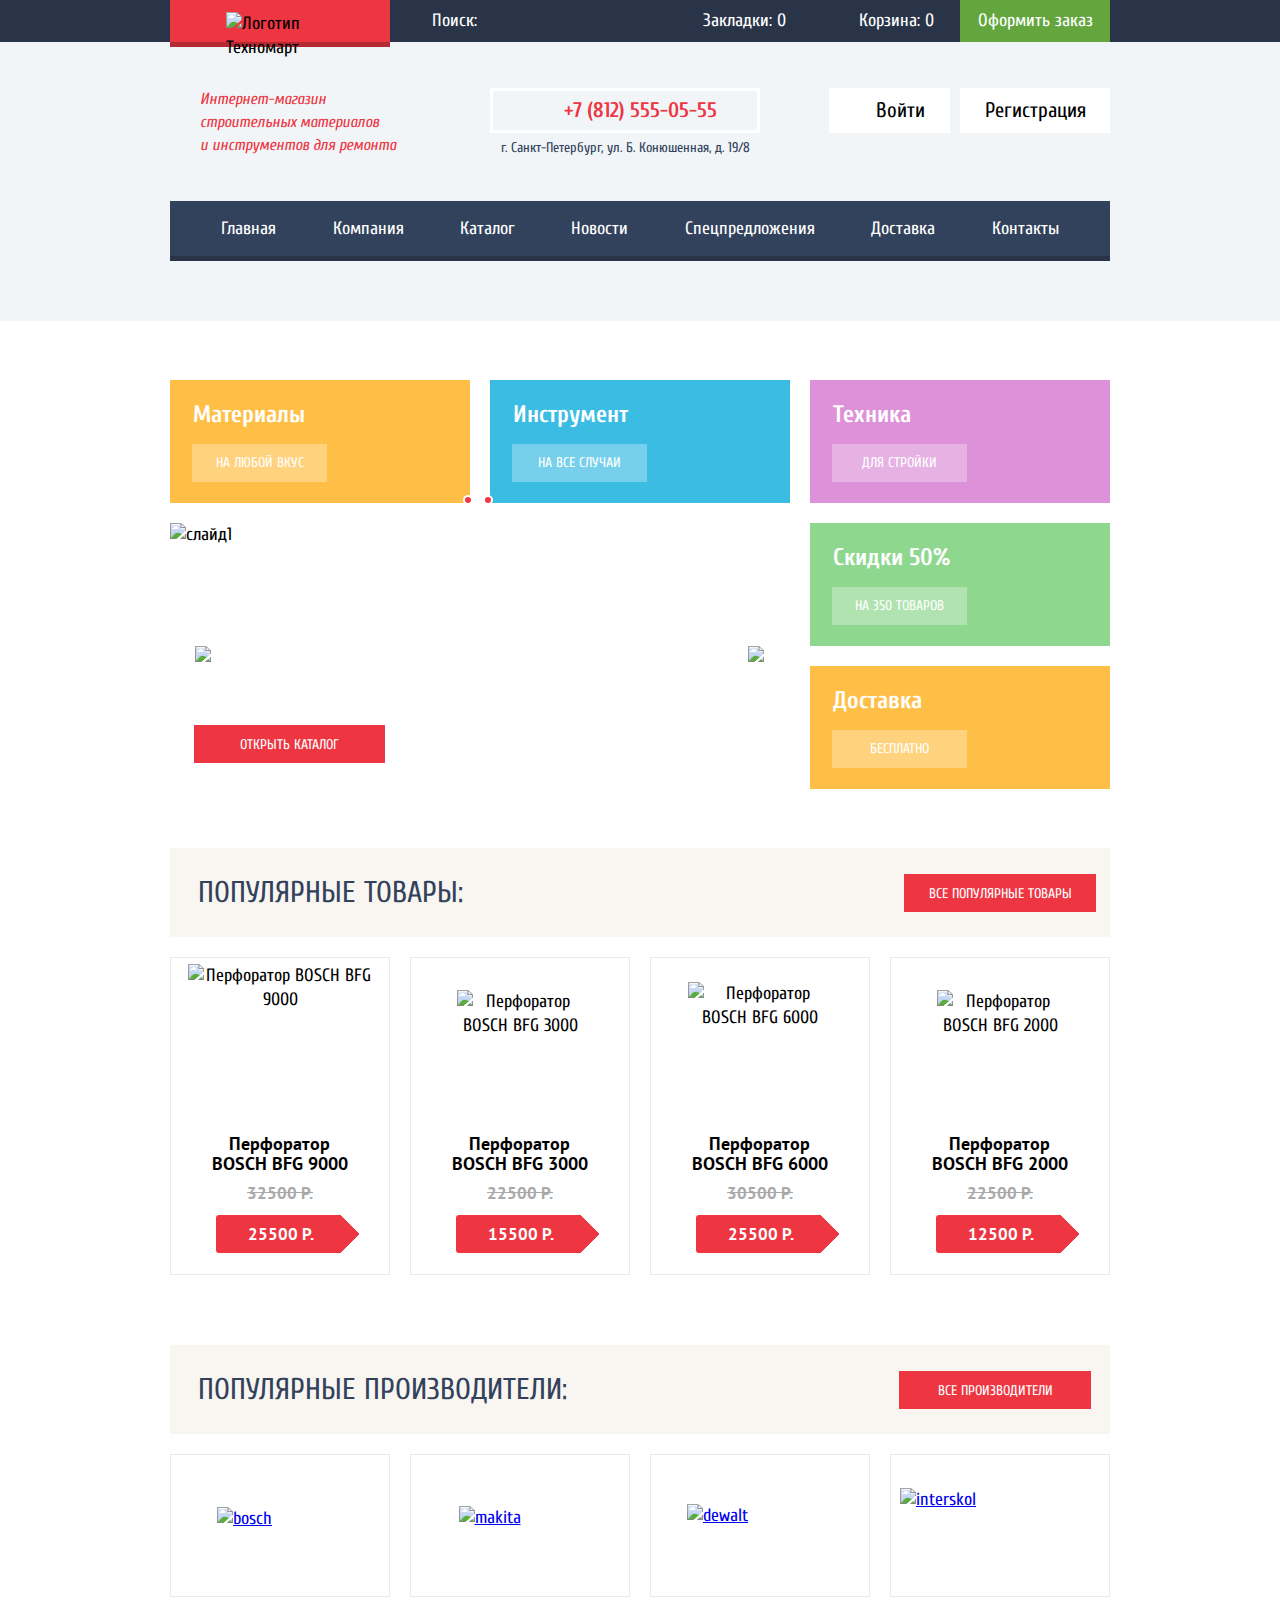
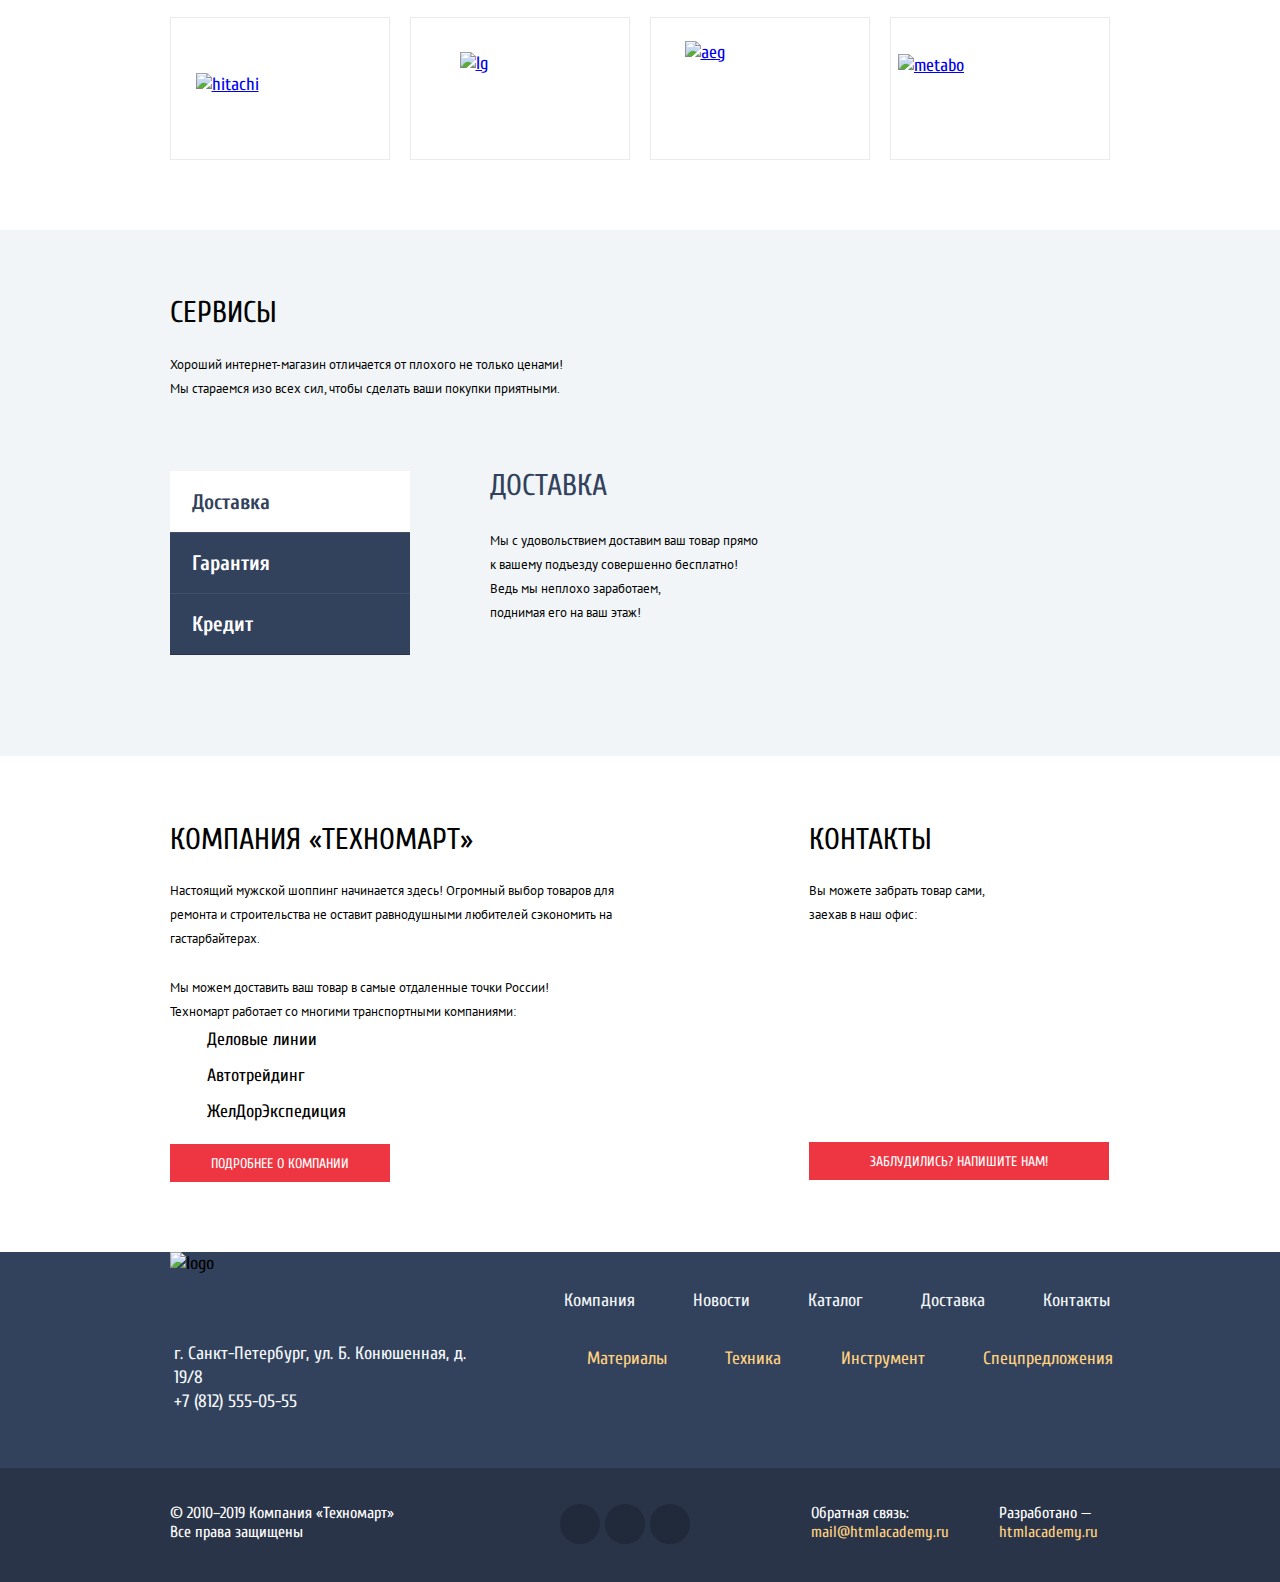
==== commit c60c9e95: "Правки1" ====
--- a/index.html
+++ b/index.html
@@ -24,13 +24,13 @@
             <input type="search" name="text" required placeholder="Поиск:">
           </form>
           <a class="header-top-link bookmarks-top" href="#">Закладки: 0 </a>
-          <a class="header-top-link basket" href="#">Корзина: 0 </a>
+          <a class="header-top-link basket basket-index" href="#">Корзина: 0 </a>
           <a class="header-top-link order" href="#">Оформить заказ</a>
         </div>
       </div>
       <div class="header-bottom ">
         <div class="header-bottom-about container">
-          <p class="header-content">Интернет-магазин строительных материалов и&nbspинструментов для ремонта</p>
+          <p class="header-content">Интернет-магазин строительных материалов и&nbsp;инструментов для ремонта</p>
           <div class="header-bottom-contacts contacts-home" >
             <a class="phablet " href="tel:+78125550555">+7 (812) 555-05-55</a>
             <p class="adress">г. Санкт-Петербург, ул. Б. Конюшенная, д. 19/8</p>
@@ -91,7 +91,7 @@
             <a class="prev" onclick="plusSlides(-1)"><img src="img/decorative/shape_2.svg" alt="вперед" width="21" height="39"></a>
             <a class="next" onclick="plusSlides(1)"><img src="img/decorative/shape_1.svg" alt="назад" width="21" height="39"></a>
           </div>
-          <div style="text-align:center">
+          <div class="slides-dot">
             <span class="dot" onclick="currentSlide(1)"></span>
             <span class="dot" onclick="currentSlide(2)"></span>
           </div>
@@ -151,9 +151,9 @@
 
       <!--Popular manufacturer-->
       <section class="popular-manufacturer container" >
-        <div class="popular-title ">
+        <div class="popular-title">
           <h2>Популярные производители:</h2>
-          <a class="link-btn" href="index.html">все производители</a>
+          <a class="link-btn-manufacturer" href="index.html">все производители</a>
         </div>
         <div class="manufacturers-logo">
           <a class="popular-manufacturer-item" href="https://www.bosch.com/">
@@ -197,7 +197,7 @@
           </div>
           <div class="service-delivery tabcontent" id="delivery">
             <h2>Доставка</h2>
-            <p class="content content-delivery" >Мы с удовольствием доставим ваш товар прямо 
+            <p class="content content-delivery">Мы с удовольствием доставим ваш товар прямо 
               к вашему подъезду совершенно бесплатно!
               Ведь мы неплохо заработаем, 
              <br> поднимая его на ваш этаж!</p>
@@ -280,12 +280,14 @@
             <a class="instagram" href="https://www.instagram.com/">ing</a>
           </div>
           <div class="feedback">
-            <p>Обратная связь:</p>
+            <p>Обратная связь:
             <a class="footer-bottom-link" href="mailto:mail@htmlacademy.ru">mail@htmlacademy.ru</a>
+          </p>
           </div>
           <div class="made">
-            <p>Разработано —</p>
+            <p>Разработано —
             <a class="footer-bottom-link" href="https://htmlacademy.ru/">htmlacademy.ru</a>
+          </p>
           </div>
         </div>
       </div>
@@ -331,6 +333,6 @@
     <script src="js/map.min.js"></script>
     <script src="js/script.min.js"></script>
     <script src="js/message.min.js"></script>
-    <script src="js/buy.js"></script>
+    <script src="js/buy.min.js"></script>
   </body>
 </html>
--- a/css/style.css
+++ b/css/style.css
@@ -130,11 +130,6 @@
 .bookmarks-top {
     margin-right: 38px;
 }
-.basket-catalog {
-    background: var(--basic-red);
-    padding-right: 21px;
-    padding-left: 12px;
-}
 .header-top-search:hover::before,
 .bookmarks-top:hover::before,
 .basket:hover::before {
@@ -171,7 +166,12 @@
     opacity: 0.3;
     margin-right: 9px;
 }
-.basket {
+.basket-catalog {
+    background: var(--basic-red);
+    padding-right: 21px;
+    padding-left: 12px;
+}
+.basket-index {
     padding-right: 26px;
     padding-left: 12px;
 }
@@ -201,12 +201,13 @@
     color: var(--basic-red);
     width: 197px;
     padding-left: 30px;
-    margin-right: 86px;
+    margin-right: 93px;
 }
 .header-bottom-contacts {
     display: flex;
     flex-direction: column;
     flex-wrap: nowrap;
+    
 }
 .phablet::before {
     content: "";
@@ -223,8 +224,8 @@
     text-decoration: none;
     color: var(--basic-red);
     border: 3px solid var(--basic-white) ;
-    width: 270px;
-    padding: 7px 0 8px 0;
+    width: 259px;
+    padding: 7px 5px 8px 0;
     justify-content: center;
 }
 .contacts-home {
@@ -253,7 +254,8 @@
     flex-direction: row;
     flex-wrap: nowrap;
     align-items: flex-start;
-    margin-bottom: 35px;
+    margin-bottom: 39px;
+    height: 74px;
 }
 .header-bottom-btn {
     display: flex;
@@ -297,11 +299,11 @@
     display: flex;
     flex-direction: row;
     flex-wrap: nowrap;
-    width: 121px;
-    margin-right:10px;
+    width: 116px;
+    margin-right: 10px;
     justify-content: center;
     height: 21px;
-    padding: 12px 0;
+    padding: 12px 5px 12px 0;
 }
 .registration {
     width: 150px;
@@ -317,7 +319,7 @@
     width: 299px;
     height: 45px;
     justify-content: flex-start;
-    margin-bottom: 7px;
+    margin-bottom: 6px;
 }
 .user::before {
     content: "";
@@ -369,11 +371,12 @@
     display: flex;
     flex-direction: column;
     flex-wrap: nowrap;
+    height:70px;
 }
 .users-menu a {
     text-decoration: none;
     font-size: 16px;
-    line-height: 18px;
+    line-height: 16px;
     color: var(--basic-dark-blue);
 }
 .users-menu {
@@ -384,6 +387,7 @@
     width: 210px;
     padding-left: 45px;
     align-items: center;
+    height: 18px;
 }
 .header-nav {
     max-width: 894px;
@@ -416,64 +420,64 @@
     background-color: var(--basic-nav-active);
     opacity: 0.5;
 }
-
-.location li {
+.disabled{
+    pointer-events: none;
+    cursor: default;
+}
+.location a{
     font-family: "PT Sans","Arial", sans-serif;
-    list-style: none;
-    display: inline-block;
-    vertical-align: middle;
+    text-decoration: none;
     color: var(--basic-black);
     text-transform: uppercase;
     font-size: 13px;
     line-height: 18px;
-}
-.breadcrumbs li::after {
+    height: 18px;
+}
+.location a::after {
     content:"";
     background: url("../img/decorative/icon-right-small.svg") no-repeat center;
     width: 7px;
     height: 10px;
     position: absolute;
-    top: 8px;
-}
-.breadcrumbs li:first-child::after {    
-    margin-right: 18px;
+    top: 5px;
+}
+.location a:first-child::after {    
+    margin-right: 16px;
     margin-left: 16px;
 }
-.breadcrumbs li:nth-child(2)::after {
+.location a:nth-child(2)::after {
     margin-right: 15px;
     margin-left: 17px;
 }
-.breadcrumbs li:nth-child(3)::after {
+.location a:nth-child(3)::after {
     margin-right: 17px;
     margin-left: 17px;
 }
-li:nth-child(2) {
+.location a:nth-child(2) {
     margin-right: 40px;
 }
-li:nth-child(3) {
-    margin-right: 42px;
-}
-.breadcrumbs li:last-child:after {
+.location a:nth-child(3) {
+    margin-right: 43px;
+}
+.location a:last-child:after {
     display: none;
 }
-.location a {
-    text-decoration: none;
-    color: var(--basic-black);
-}
+
 .location {
-    grid-column: 1 / -1;
-    margin-top: 18px;
+    display: flex;
+    flex-direction: row;
+    flex-wrap: nowrap;
+    justify-content: flex-start ;
+    margin-top: 20px;
     margin-bottom: 20px;
-}
-.breadcrumbs {    
-    position:relative;
-    margin: 0;
-    padding:0;
     position: relative;
-}
+    height: 18px;
+}
+
 .home-page {
     margin: 0;
     margin-right: 41px;
+    padding-top: 2px;
 }
 h2 {
     font-family: "Cuprum","Arial",sans-serif;
@@ -515,6 +519,7 @@
     display:  table-cell;
     font-family: "Cuprum","Arial", sans-serif;
     font-size: 14px;
+    line-height: 18px;
     text-transform: uppercase;
     color: var(--basic-white);
     width: 135px;
@@ -557,6 +562,7 @@
 .promo-title {
     font-family: "Cuprum","Arial", sans-serif;
     font-size: 24px;
+    line-height: 30px;
     color: var(--basic-white);
     font-weight: bold;
     margin: 0px;
@@ -598,6 +604,9 @@
     from{opacity: .4}
     to{opacity: 1}
   }
+.slides-dot{
+    text-align: center;
+}
 .dot {
     margin: 0;
     position: relative;
@@ -612,6 +621,7 @@
     border: 2px solid var(--basic-white);
     transition: background-color 0.6s ease;
     bottom: 60px;
+    margin-right: 5px;
   }
 .active {
     box-sizing: border-box; 
@@ -636,6 +646,7 @@
     text-decoration: none;
     font-family: "Cuprum","Arial",sans-serif;
     font-size: 14px;
+    line-height: 18px;
     text-transform: uppercase;
     color: var(--basic-white);
     background-color:var(--basic-red);
@@ -682,7 +693,6 @@
     grid-template-rows:repeat(1,318px);
     grid-column-gap: 20px;
     grid-row-gap: 20px;
-    
 }
 .popular-title {
     background-color: var(--basic-light-pink);
@@ -694,6 +704,7 @@
     height: 89px;
     margin-bottom: 20px; 
 }
+
 .popular-title h2 {
     padding-left: 28px;
 }
@@ -701,6 +712,21 @@
     text-decoration: none;
     font-family: "Cuprum","Arial",sans-serif;
     font-size: 14px;
+    line-height: 18px;
+    text-transform: uppercase;
+    color: var(--basic-white);
+    background-color: var(--basic-red);
+    width: 192px;
+    margin-right: 14px;
+    text-align: center;
+    padding-top: 11px;
+    padding-bottom: 9px;
+}
+.link-btn-manufacturer{
+    text-decoration: none;
+    font-family: "Cuprum","Arial",sans-serif;
+    font-size: 14px;
+    line-height: 18px;
     text-transform: uppercase;
     color: var(--basic-white);
     background-color: var(--basic-red);
@@ -715,16 +741,19 @@
     font-family: "PT Sans","Arial", sans-serif;
     font-weight: bold;
     font-size: 18px;
+    line-height: 20px;
     color: var(--basic-black);
     max-width: 157px;
+    height: 43px;
     padding-left: 30px;
+    margin-bottom: 7px;
 }
 .goods-item {
     max-width:218px;
     height:316px;
     display: grid;
     grid-template-columns: 1fr;
-    grid-template-rows: 1fr min-content min-content min-content;
+    grid-template-rows: 1fr 50px 31px 59px;
     text-align: center;
     align-items: center;
     border: 1px solid var(--basic-border-goods);
@@ -735,14 +764,15 @@
     margin: auto;
 }
 .old-price {
+    margin: 0;
     text-decoration: line-through;
     font-family: "PT Sans","Arial",sans-serif;
     font-weight: bold;
     font-size: 17px;
-    height: 18px;
+    line-height: 18px;
     text-transform: uppercase;
     color: var(--basic-gray);
-    margin-bottom: 13px;
+    margin-bottom: 14px;
 }
 .goods-price {
     display: flex;
@@ -754,16 +784,16 @@
     line-height: 20px;
     text-transform: uppercase;  
     color: var(--basic-white);
-    background:linear-gradient(135deg, transparent 110px, var(--basic-white) 0),
-    linear-gradient(45deg, transparent 110px, var(--basic-white) 0);
+    background:linear-gradient(135deg, transparent 115px, var(--basic-white) 0),
+    linear-gradient(45deg, transparent 115px, var(--basic-white) 0);
     background-repeat: no-repeat;
     background-color: var(--basic-red);
     border-radius: 3px;
     height: 38px;
-    width: 141px;
+    width: 119px;
     border-radius: 3px;
-    margin: 5px auto 21px 45px;
-    justify-content: center;
+    margin: 0 auto 21px 45px;
+    padding-left: 32px;
     align-items: center;
     }
 .hidden-buttons {
@@ -884,7 +914,7 @@
     display: block;
     color: var(--basic-white);
     background-color: var(--basic-dark-blue);
-    padding: 13px 139px 18px 22px;
+    padding: 15px 139px 14px 22px;
     width: 100%;
     border: none;
     outline: none;
@@ -916,9 +946,9 @@
     margin:0;
     background-color: var(--basic-light-blue);
     height: 359px;
-    padding-top: 64px;
+    padding-top: 68px;
     padding-bottom: 99px;
-    margin-bottom: 70px;
+    margin-bottom: 69px;
 }
 .services h2 {
     margin:0;
@@ -931,6 +961,7 @@
 }
 .tabcontent h2 {
     color: var(--basic-dark-blue);
+    margin-bottom: 28px;
 }
 .service-warranty {
     background: url("../img/decorative/warranty.svg") no-repeat bottom 15px  right 0;
@@ -1013,6 +1044,7 @@
     flex-wrap: nowrap;
     padding: 0;
     margin: 0;
+    padding-top: 4px;
 }
 .main-bottom {
    display: flex;
@@ -1046,7 +1078,7 @@
 }
 .contacts-btn {
     width: 300px;
-    height: 18px;
+    line-height: 18px;
     display: flex;
     flex-direction: row;
     flex-wrap: nowrap;
@@ -1118,7 +1150,9 @@
     font-size: 18px;
     color: var(--basic-bottom);
     margin: 0;
-    margin-right: 91px;
+    width: 325px;
+    margin-right: 88px;
+    margin-left: 4px;
     padding-bottom: 54px;
 }
 .footer-promo {
@@ -1150,10 +1184,10 @@
 .copyright {
     font-family: "Cuprum" ,"Arial", sans-serif;
     font-size: 16px;
-    line-height: 18px;
+    line-height: 19px;
     color: var(--basic-white);
     margin:0;
-    margin-right: 161px;
+    margin-right: 163px;
     height: 37px;
     width: 227px;
 }
@@ -1163,51 +1197,61 @@
     font-size: 16px;
     line-height: 18px;
     color: var(--basic-yellow);
+
 }
 .social-list {
+    display: flex;
+    flex-direction: row;
+    flex-wrap: nowrap;
     justify-content: space-between;
-    align-items: center;
+    align-items: flex-start;
     height: 44px;
-    margin-right: 118px;
+    margin-right: 121px;
 }
 .vk {
     content: "";
     background: var(--basic-social) url("..//img/decorative/icon-vk.svg") no-repeat center;
     font-size: 0;
-    width: 44px;
-    height: 44px;
+    width: 40px;
+    height: 40px;
     border-radius: 50%;
-    margin-right: 1px;
+    margin-right: 5px;
 }
 .facebook {
     content: "";
     background: var(--basic-social) url("..//img/decorative/icon-fb.svg") no-repeat center;
     font-size: 0;
-    width: 44px;
-    height: 44px;
+    width: 40px;
+    height: 40px;
     border-radius: 50%;
-    margin-right: 1px;
+    margin-right: 5px;
 }
 .instagram {
     content: "";
     background: var(--basic-social) url("..//img/decorative/icon-insta.svg") no-repeat center;
     font-size: 0;
-    width: 44px;
-    height: 44px;
+    width: 40px;
+    height: 40px;
     border-radius: 50%;
 }
 .feedback {
     margin-right: 51px;
+    height: 37px;
+    width: 137px;
 }
 .feedback p,
 .made p {
-    margin: 0;
     color: var(--basic-white);
     font-family: "Cuprum" ,"Arial", sans-serif;
     font-style: normal;
     font-weight: normal;
     font-size: 16px;
-    line-height: 18px;
+    line-height: 19px;
+    margin:0;
+}
+.made {
+    height: 37px;
+    width: 98px;
 }
 .catalog-page {
     display: grid;
@@ -1218,12 +1262,13 @@
     margin: 0;
     grid-column: 1 / -1;
     background-color: var(--basic-light-blue);
-    margin-bottom: 20px;
+    margin-bottom: 19px;
+    height: 89px;
 }
 .catalog-title h2 {
     margin:0;
     padding-left: 29px;
-    padding-top:29px;
+    padding-top: 30px;
     margin-bottom: 30px;
 }
 .catalog {
@@ -1235,10 +1280,15 @@
     color: var(--basic-black);
     max-width: 700px;
 } 
+.catalog-content p{
+    font-family: "PT Sans","Arial",sans-serif;
+    font-size: 13px;
+    line-height: 24px;
+}
 .catalog-content {
     background-color: var(--basic-light-blue);
     padding-top: 64px;
-    padding-bottom: 68px;
+    padding-bottom: 70px;
 }
 .catalog-goods {
     display: grid;
@@ -1246,7 +1296,7 @@
     grid-template-rows:repeat(3,318px);
     grid-column-gap: 20px;
     grid-row-gap: 20px;
-    margin-bottom: 48px;
+    margin-bottom: 45px;
 }
 .filter {
     display: flex;
@@ -1267,7 +1317,7 @@
 }
 .filter-section {
     margin:0;
-    margin-bottom: 11px;
+    margin-bottom: 9px;
 }
 .filter-section ul {
     margin-top: 10px;
@@ -1340,6 +1390,7 @@
 .sorting {
     font-family: "PT Sans","Arial",sans-serif;
     font-size: 13px;
+    line-height: 16px;
     text-decoration: none;
     text-transform: uppercase;
     background-color: var(--basic-light-red);
@@ -1351,7 +1402,6 @@
     align-items: center;
     padding-bottom: 10px;
     padding-top: 10px;
-    height: 18px;
     margin-bottom: 28px;
 }
 .sorting span {
@@ -1363,19 +1413,32 @@
     display: flex;
     flex-direction: row;
     flex-wrap: nowrap;
-    justify-content: space-between;
-    align-items: center;
+    justify-content: flex-start;
     margin-right: 46px;
+}
+.sorting-link:first-child{
+    margin-right: 70px;
+}
+.sorting-link:nth-child(2){
+    margin-right: 65px;
 }
 .sorting-up {
     text-decoration: none;
     color:var(--basic-checkbox-gray);
     margin-right: 21px;
+    width: 11px;
+    height: 12px;
+    padding-bottom: 2px;
+    border-bottom: 2px dotted transparent
 }
 .sorting-down {
     margin-right: 16px;
     text-decoration: none;
     color:var(--basic-checkbox-gray);
+    width: 11px;
+    height: 12px;
+    padding-bottom: 2px;
+    border-bottom: 2px dotted transparent
 }
 .sorting-link {
     font-size: 13px;
@@ -1439,7 +1502,7 @@
     flex-wrap: nowrap;
     color: var(--basic-black);
     border: 1px solid var(--basic-light-gray);
-    border-radius: 2px;
+    border-radius: 3px;
     height: 16px;
     padding-top: 10px;
     padding-bottom: 10px;
@@ -1478,7 +1541,7 @@
   }
 .filter-option {
     margin-bottom: 20px;
-    padding-left: 37px;
+    padding-left: 35px;
   }
 .filter-option:last-child {
     margin-bottom: 30px;
@@ -1496,13 +1559,16 @@
     line-height: 19px;
     color: var(--basic-black);
   }
+.filter-checkbox:nth-child(4){
+    padding-top: 2px;
+}
 .filter-input-checkbox + label::before {
     content: "";
     position: absolute;
     left: -35px;
     top: -2px;
-    width: 21px;
-    height: 21px;
+    width: 19px;
+    height: 19px;
     border: 2px solid var(--basic-checkbox-gray);
     border-radius: 3px;
   }
@@ -1512,22 +1578,28 @@
 .filter-input-checkbox + label:active::before {
     opacity: 0.4;
 }
+.mains-supply{
+    padding-top: 3px;
+}
+.filter-mains-supply{
+    margin-top: 3px;
+}
 .filter-input-checkbox:checked + label::after {
     content: "";
     position: absolute;
     top: -5px;
-    left: -25px;
+    left: -26px;
     width: 7px;
     height: 16px;
-    border-right: 5px solid var(--basic-checkbox-gray);
-    border-bottom: 5px solid var(--basic-checkbox-gray);
+    border-right: 4px solid var(--basic-checkbox-gray);
+    border-bottom: 4px solid var(--basic-checkbox-gray);
     transform: rotate(45deg);
     filter: drop-shadow (4px 4px 0 var(--basic-white));
     box-shadow: 2px 0 0 0 var(--basic-white), inset -2px 0 0 0 var(--basic-white);
 }
 .filter-input-checkbox:checked + label:hover::after {
-    border-right: 5px solid var(--basic-gray-checkbox-hover);
-    border-bottom: 5px solid var(--basic-gray-checkbox-hover);
+    border-right: 4px solid var(--basic-gray-checkbox-hover);
+    border-bottom: 4px solid var(--basic-gray-checkbox-hover);
 }
 .filter-input-checkbox:checked label{
     opacity: 0.4;
@@ -1541,13 +1613,13 @@
     position: absolute;
     left: -35px;
     top: -1px;
-    width: 15px;
-    height: 15px;
-    border: 5px solid var(--basic-checkbox-gray);
+    width: 17px;
+    height: 17px;
+    border: 4px solid var(--basic-checkbox-gray);
     border-radius: 50%;
 }
 .filter-input-radio + label:hover::before {
-    border: 5px solid var(--basic-gray-checkbox-hover);
+    border: 4px solid var(--basic-gray-checkbox-hover);
 }
 .filter-input-radio + label:active::before {
     opacity: 0.4;
@@ -1582,7 +1654,7 @@
 .filter-title {
     font-family: "PT Sans", "Arial", sans-serif;
     font-size: 17px;
-    line-height: 30px;
+    line-height: 28px;
     font-weight: bold;
     color:var(--basic-black);
     text-transform: uppercase;
@@ -1591,6 +1663,10 @@
 }
 .filter-checkbox-section .filter-title {
     margin-top:16px;
+    margin-bottom: 15px;
+}
+.filter-section .filter-title {
+    margin-bottom: 15px;
 }
 .filter-checkbox {
     margin-top: 5px;
@@ -1614,20 +1690,24 @@
 .message-item input {
     font-family: "PT Sans", "Arial", sans-serif;
     font-size: 13px;
-    width: 218px;
+    line-height: 24px;
+    width: 206px;
     border: 2px solid var(--basic-checkbox-gray);
     height: 36px;
     padding: 0;
     border-radius: 2px;
+    padding-left:12px;
 }
 .message-textarea textarea {
     font-family: "PT Sans", "Arial", sans-serif;
     font-size: 13px;
+    line-height: 24px;
     width: 458px;
     border: 2px solid var(--basic-checkbox-gray);
     height: 112px;
     resize: none;
     border-radius: 2px;
+    padding-left:12px;
 }
 .message-textarea {
     margin: 0;
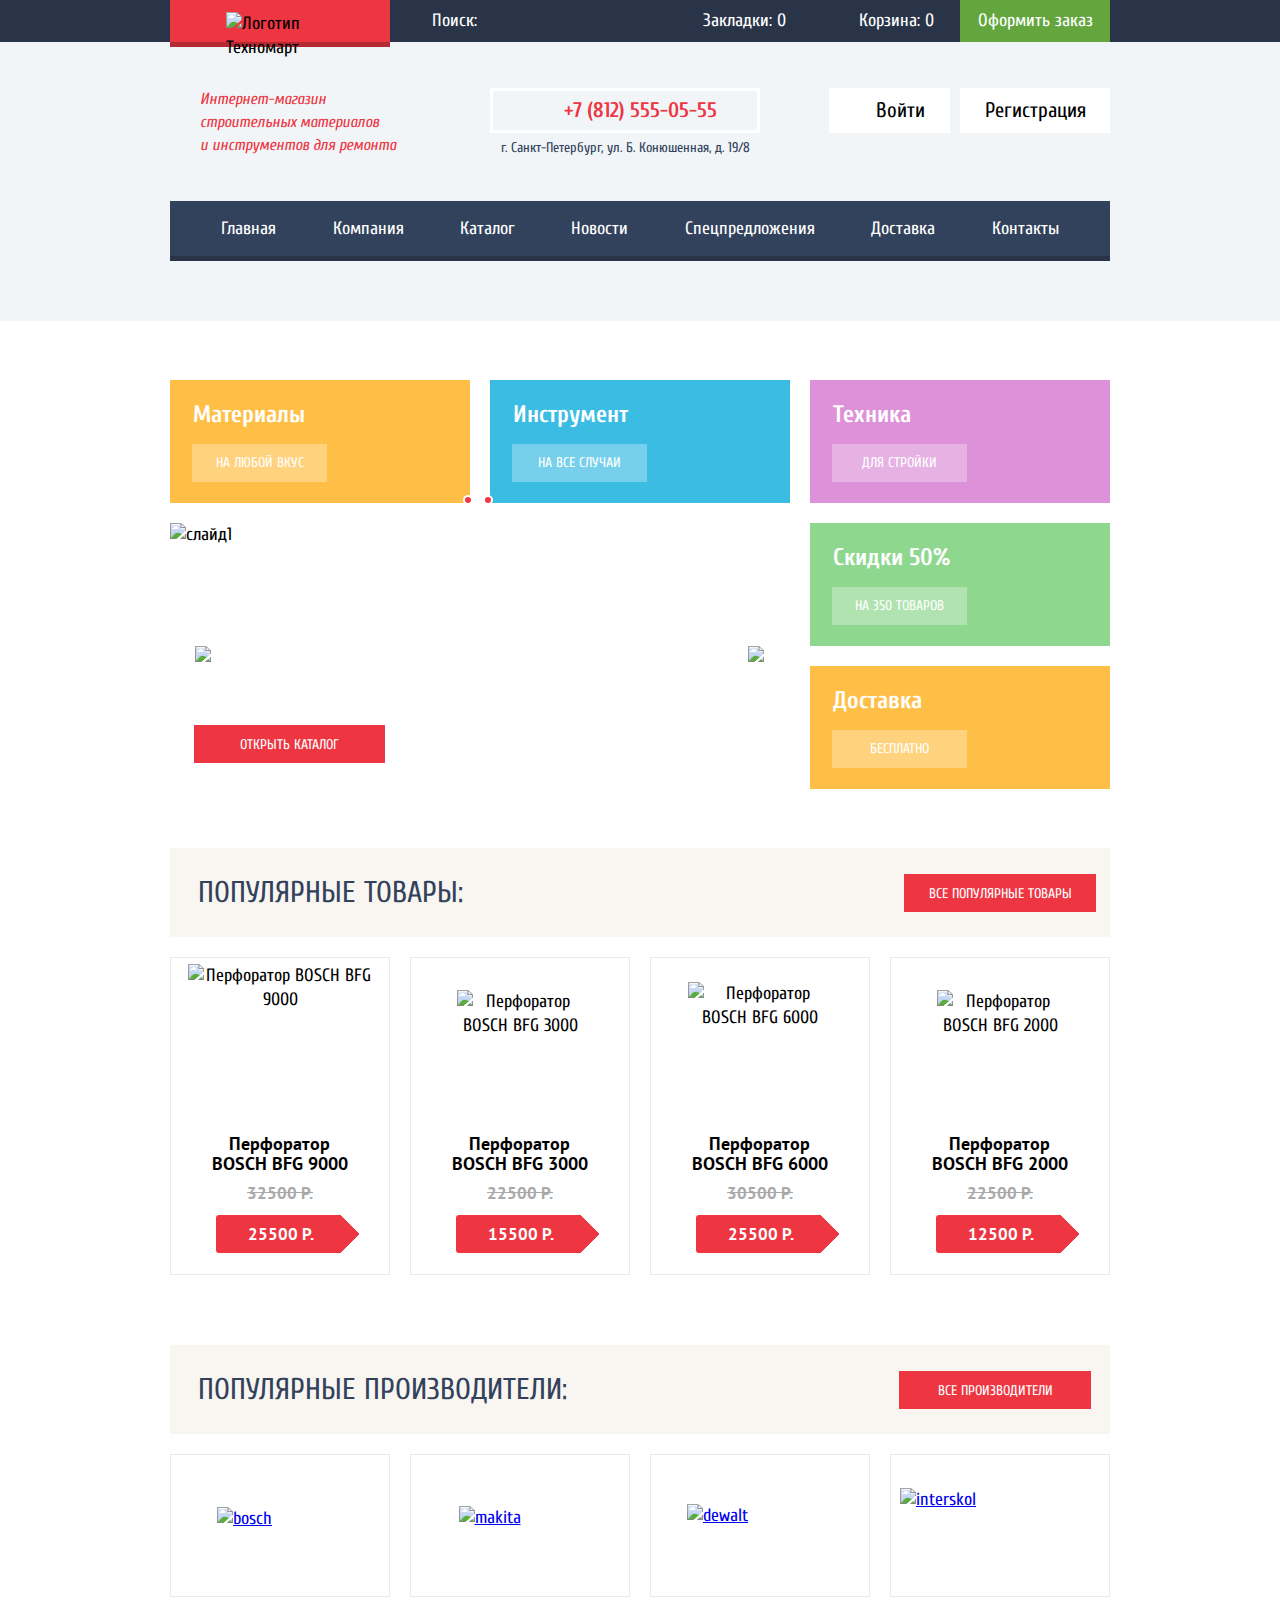
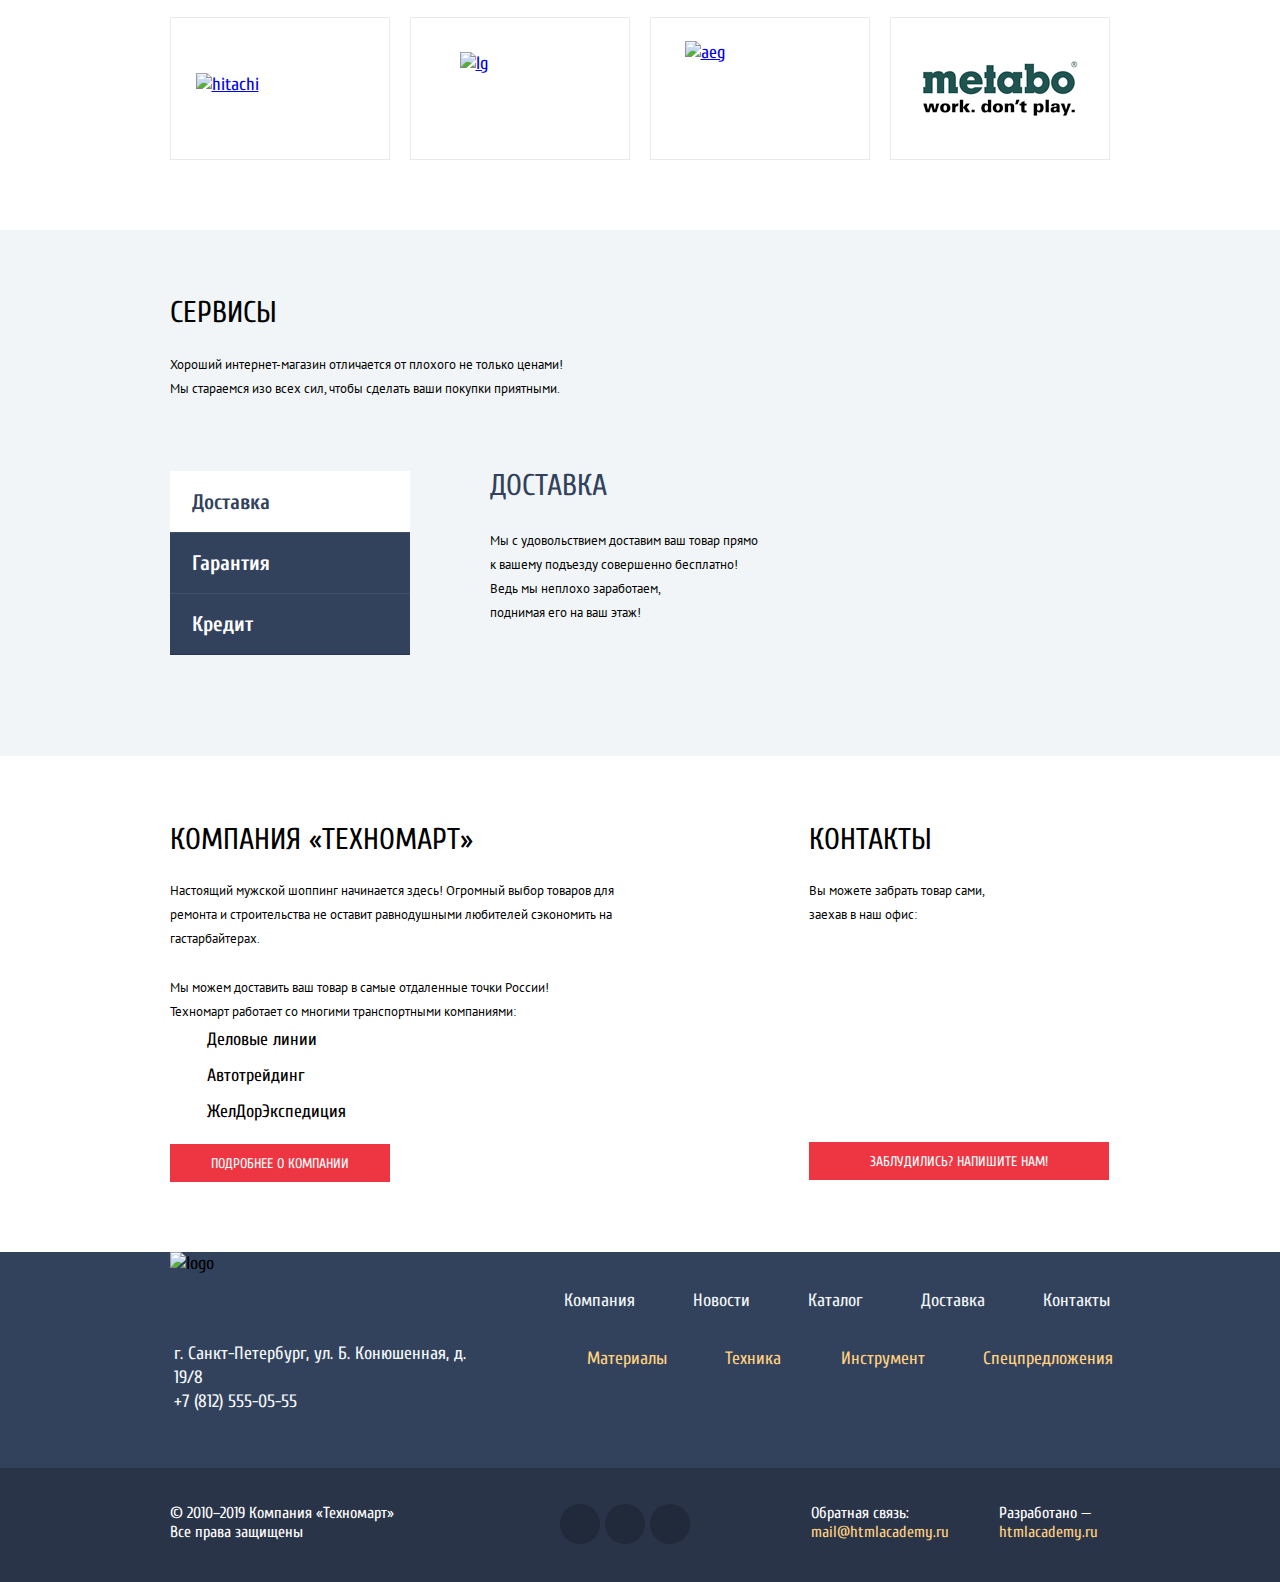
==== commit bb700c63: "ссылка" ====
--- a/index.html
+++ b/index.html
@@ -286,7 +286,7 @@
           </div>
           <div class="made">
             <p>Разработано —
-            <a class="footer-bottom-link" href="https://htmlacademy.ru/">htmlacademy.ru</a>
+            <a class="footer-bottom-link" href="https://htmlacademy.ru/intensive/htmlcss">htmlacademy.ru</a>
           </p>
           </div>
         </div>
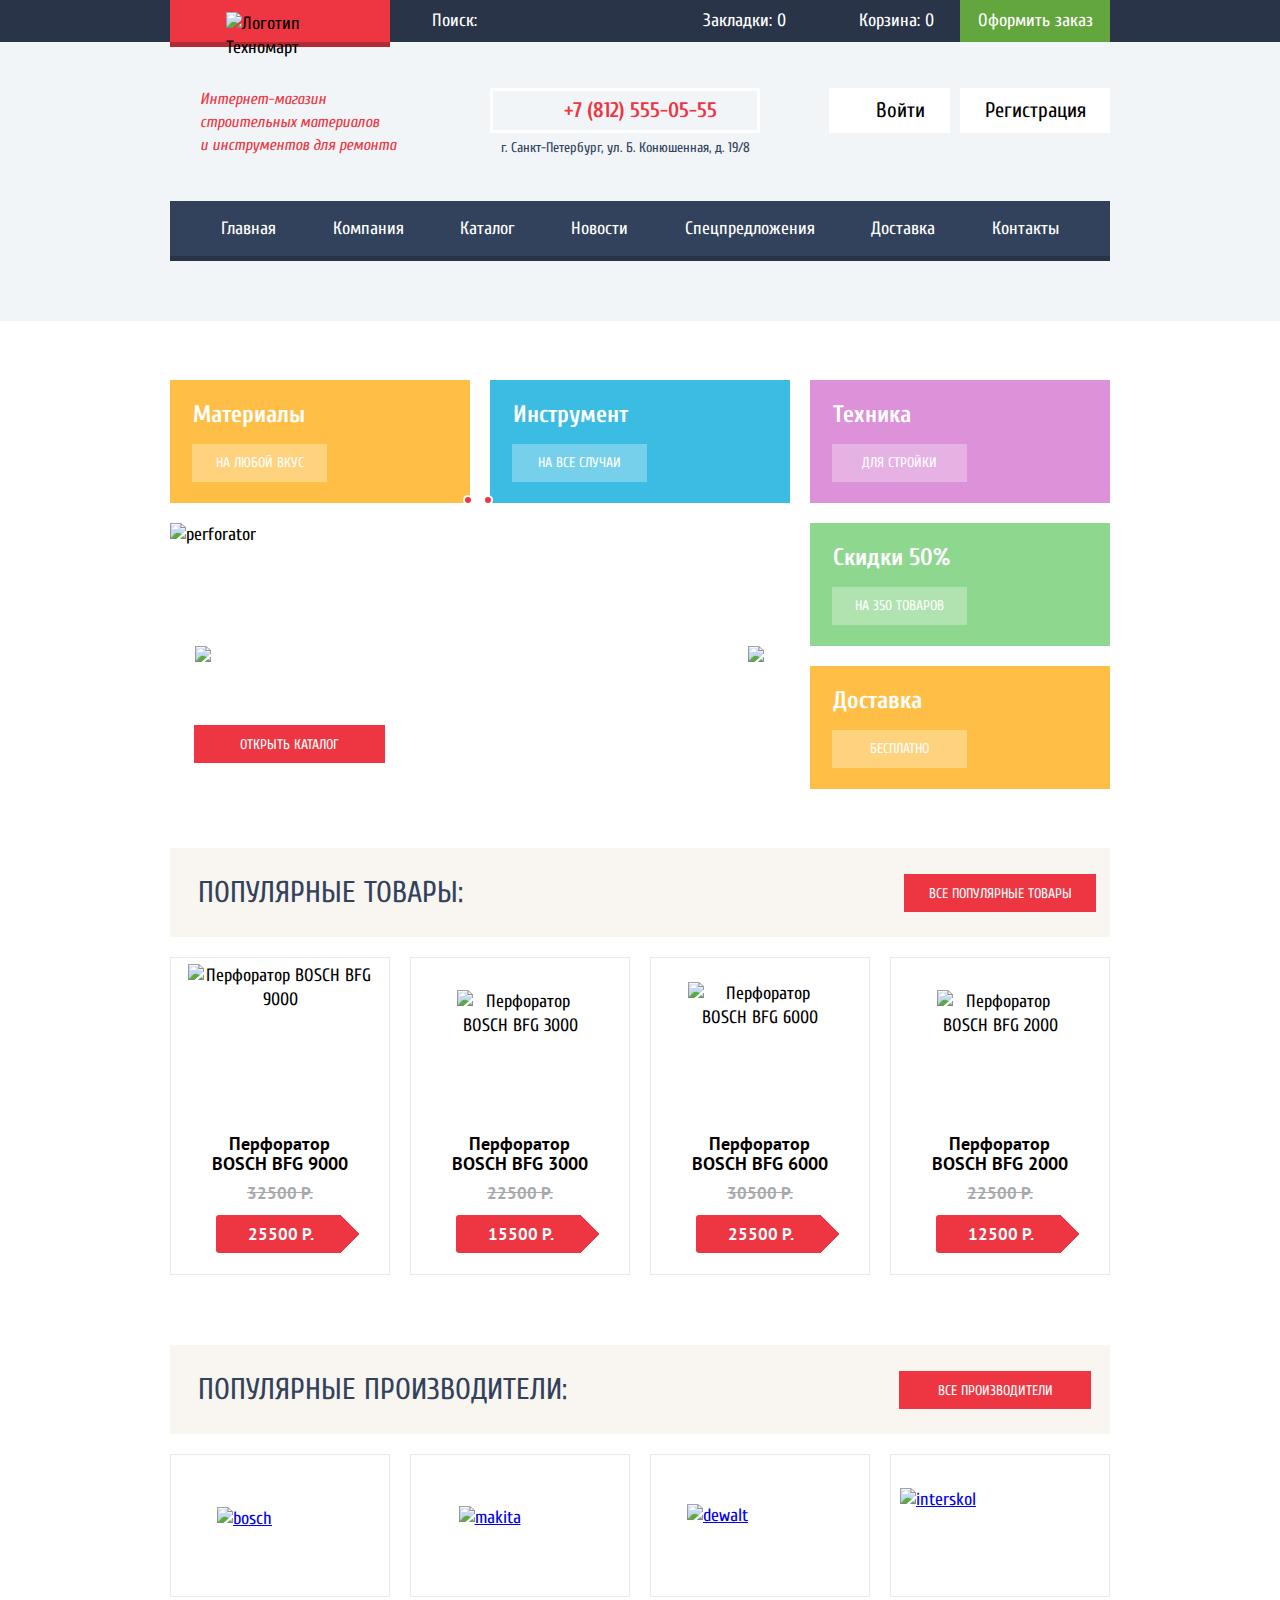
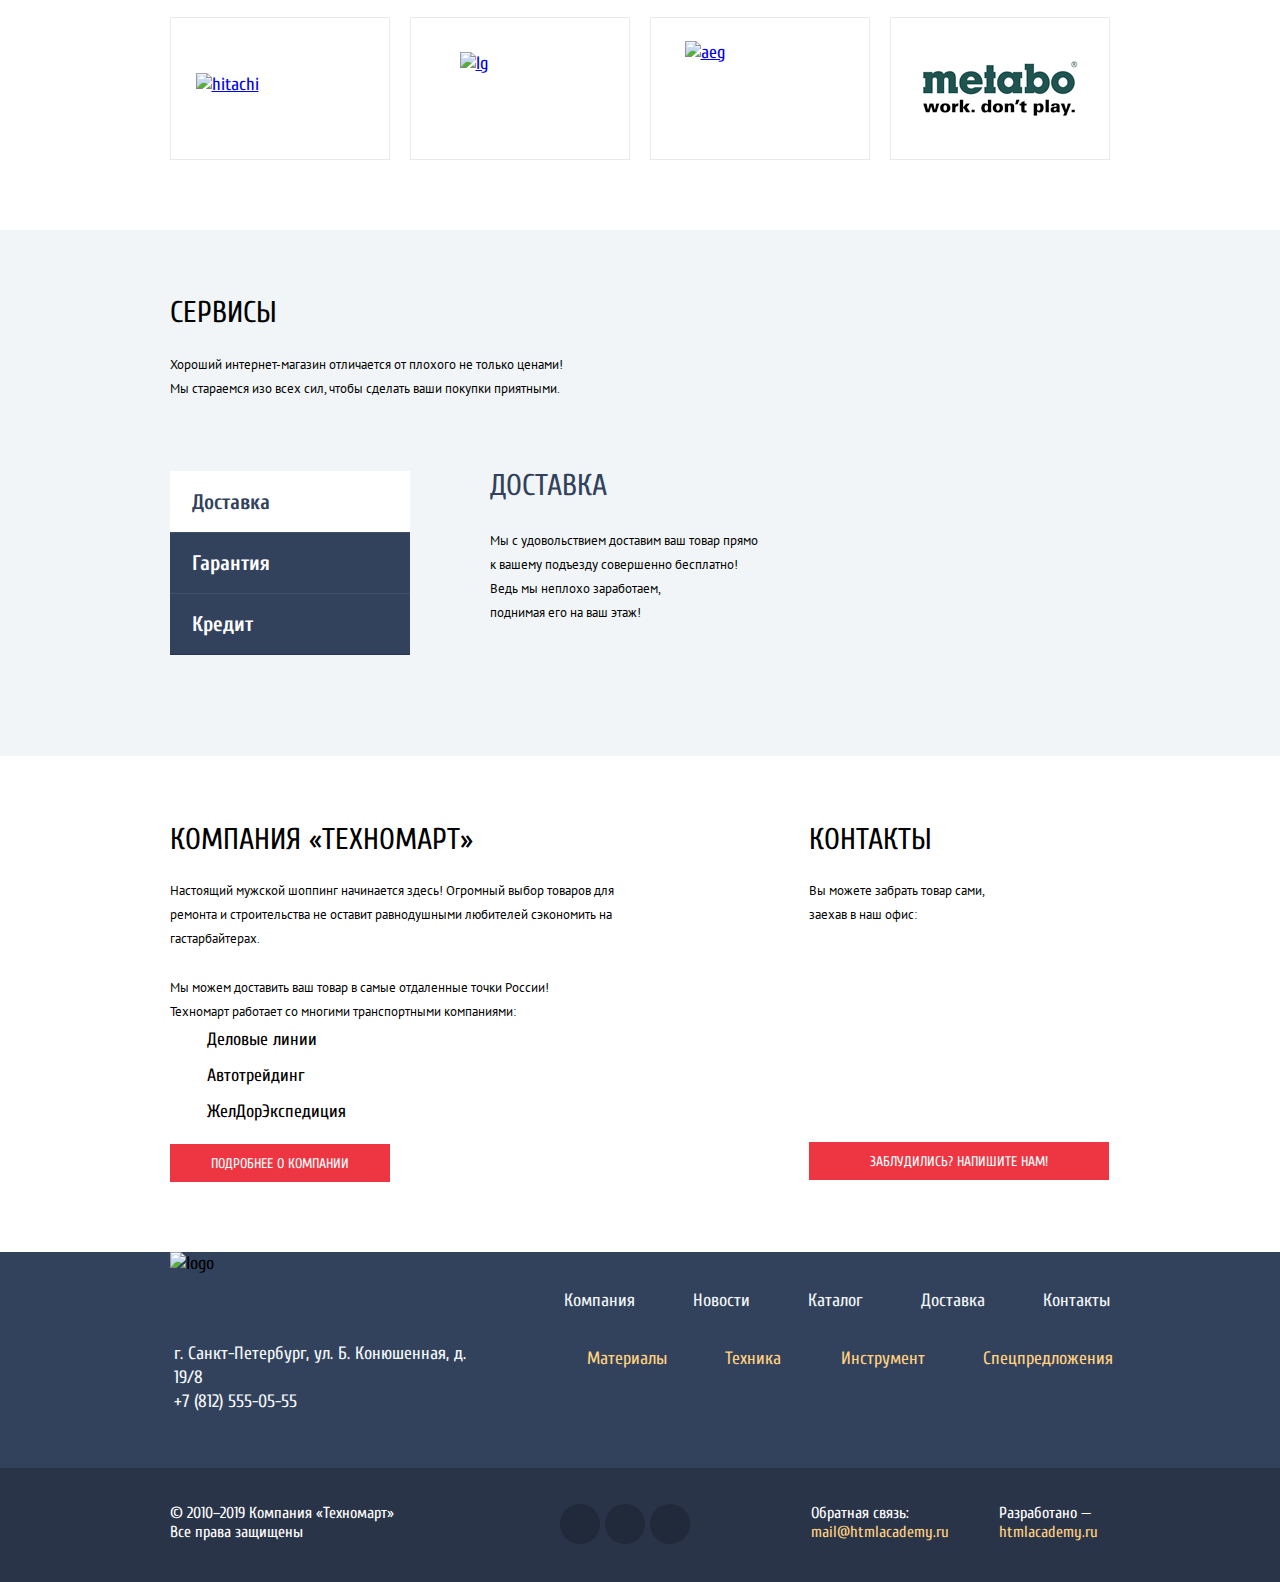
==== commit 37d66b81: "правки" ====
--- a/index.html
+++ b/index.html
@@ -77,12 +77,12 @@
 
         <div class="slides-section ">
           <div class="mySlides fade">
-            <img src="img/perforator_slide.png" alt="слайд1" width="620" height="266">
+            <img src="img/perforator_slide.png" alt="perforator" width="620" height="266">
             <h3 class="slides-title">Перфораторы</h3>
             <p class="slides-content">Настоящие мужские игрушки</p>
           </div>
           <div class="mySlides fade">
-            <img src="img/drill_slide.png" alt="слайд2" width="620" height="266">
+            <img src="img/drill_slide.png" alt="drill" width="620" height="266">
             <h3 class="slides-title">Дрели</h3>
             <p class="slides-content">Соседям на радость!</p>
           </div>
@@ -260,7 +260,7 @@
           </ul>
           <div class="footer-promo">
             <p>г. Санкт-Петербург, ул. Б. Конюшенная, д. 19/8 
-             <br> +7 (812) 555-05-55</p>
+             <br> <a href="tel:+78125550555">+7 (812) 555-05-55</a></p>
             <ul class="footer-promo-nav">
               <li><a href="catalog.html">Материалы</a></li>
               <li><a href="catalog.html">Техника</a></li>
@@ -296,16 +296,16 @@
       <form class="message-form" action="https://echo.htmlacademy.ru" method="post">
         <div class="modal-top container-modal">
           <p class="message-item">
-            <label class="modal-description" >Ваше имя:</label>
+            <label class="modal-description" for="message-name">Ваше имя:</label>
             <input class="message-name" id="message-name" type="text" name="name" placeholder="Имя Фамилия">
           </p>
           <p class="message-item">
-            <label class="modal-description" >Ваш e-mail:</label>
+            <label class="modal-description" for="email">Ваш e-mail:</label>
             <input class="email-user" id="email" type="email" name="email" placeholder="email@example.com">
           </p>
         </div>
-        <p class="modal-description container-modal">Текст письма:</p>
-        <p class="message-textarea container-modal"><textarea name="comment" cols="40" rows="3" placeholder="В свободной форме"></textarea></p>
+        <label class="modal-description container-modal" for="comment">Текст письма:</label>
+        <p class="message-textarea container-modal"><textarea name="comment" cols="40" rows="3" placeholder="В свободной форме" id="comment"></textarea></p>
         <div class="modal-button-section">
           <button class="modal-button" type="submit">Отправить</button>
         </div>
--- a/css/style.css
+++ b/css/style.css
@@ -581,6 +581,7 @@
     top:23px;
     left: 24px;
 }
+
 .mySlides {
     display: none;
     position: relative;
@@ -1155,6 +1156,12 @@
     margin-left: 4px;
     padding-bottom: 54px;
 }
+.footer-promo a{
+    text-decoration: none;
+    font-family: "Cuprum","Arial", sans-serif;
+    font-size: 18px;
+    color: var(--basic-bottom);
+}
 .footer-promo {
     display: flex;
     flex-direction: row;
@@ -1163,7 +1170,7 @@
     margin:0;
     padding: 0;
 }
-.footer-promo a {
+.footer-promo-nav a {
     text-decoration: none;
     font-family: "Cuprum" ,"Arial", sans-serif;
     font-size: 18px;
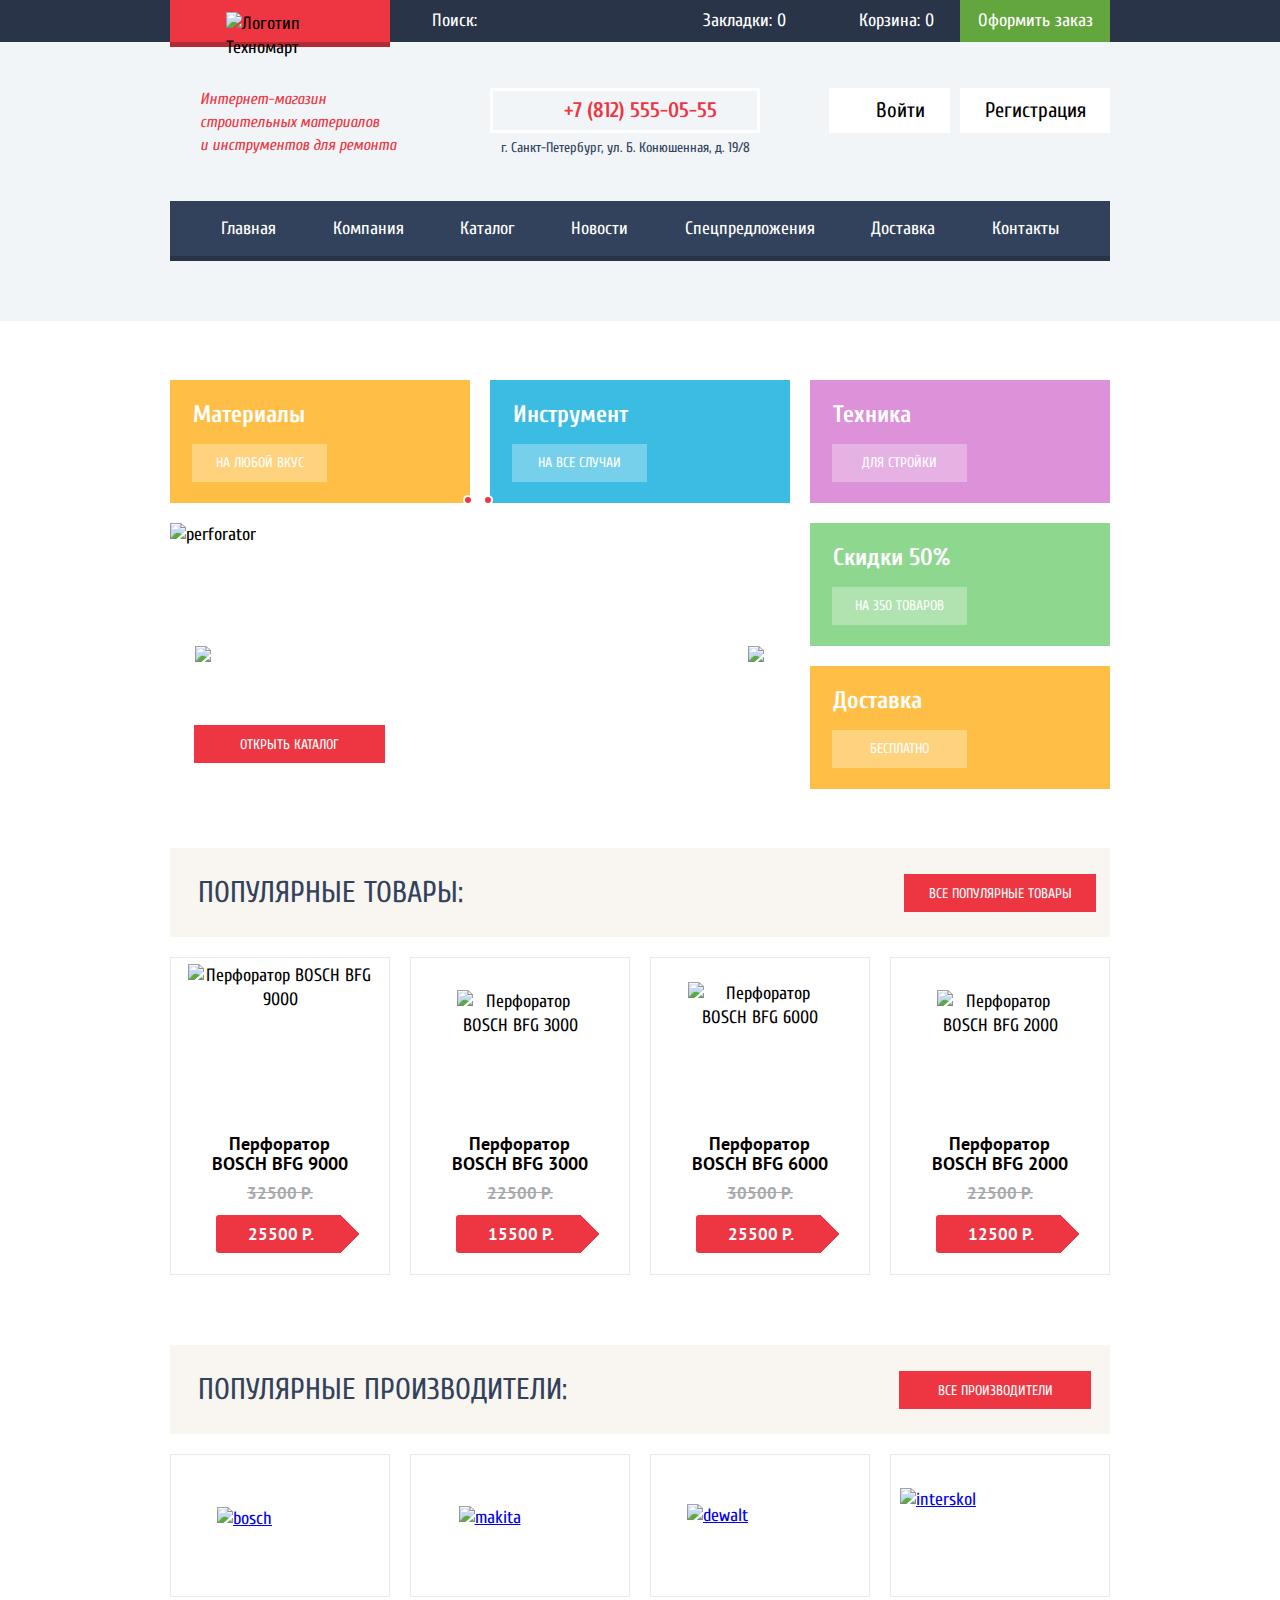
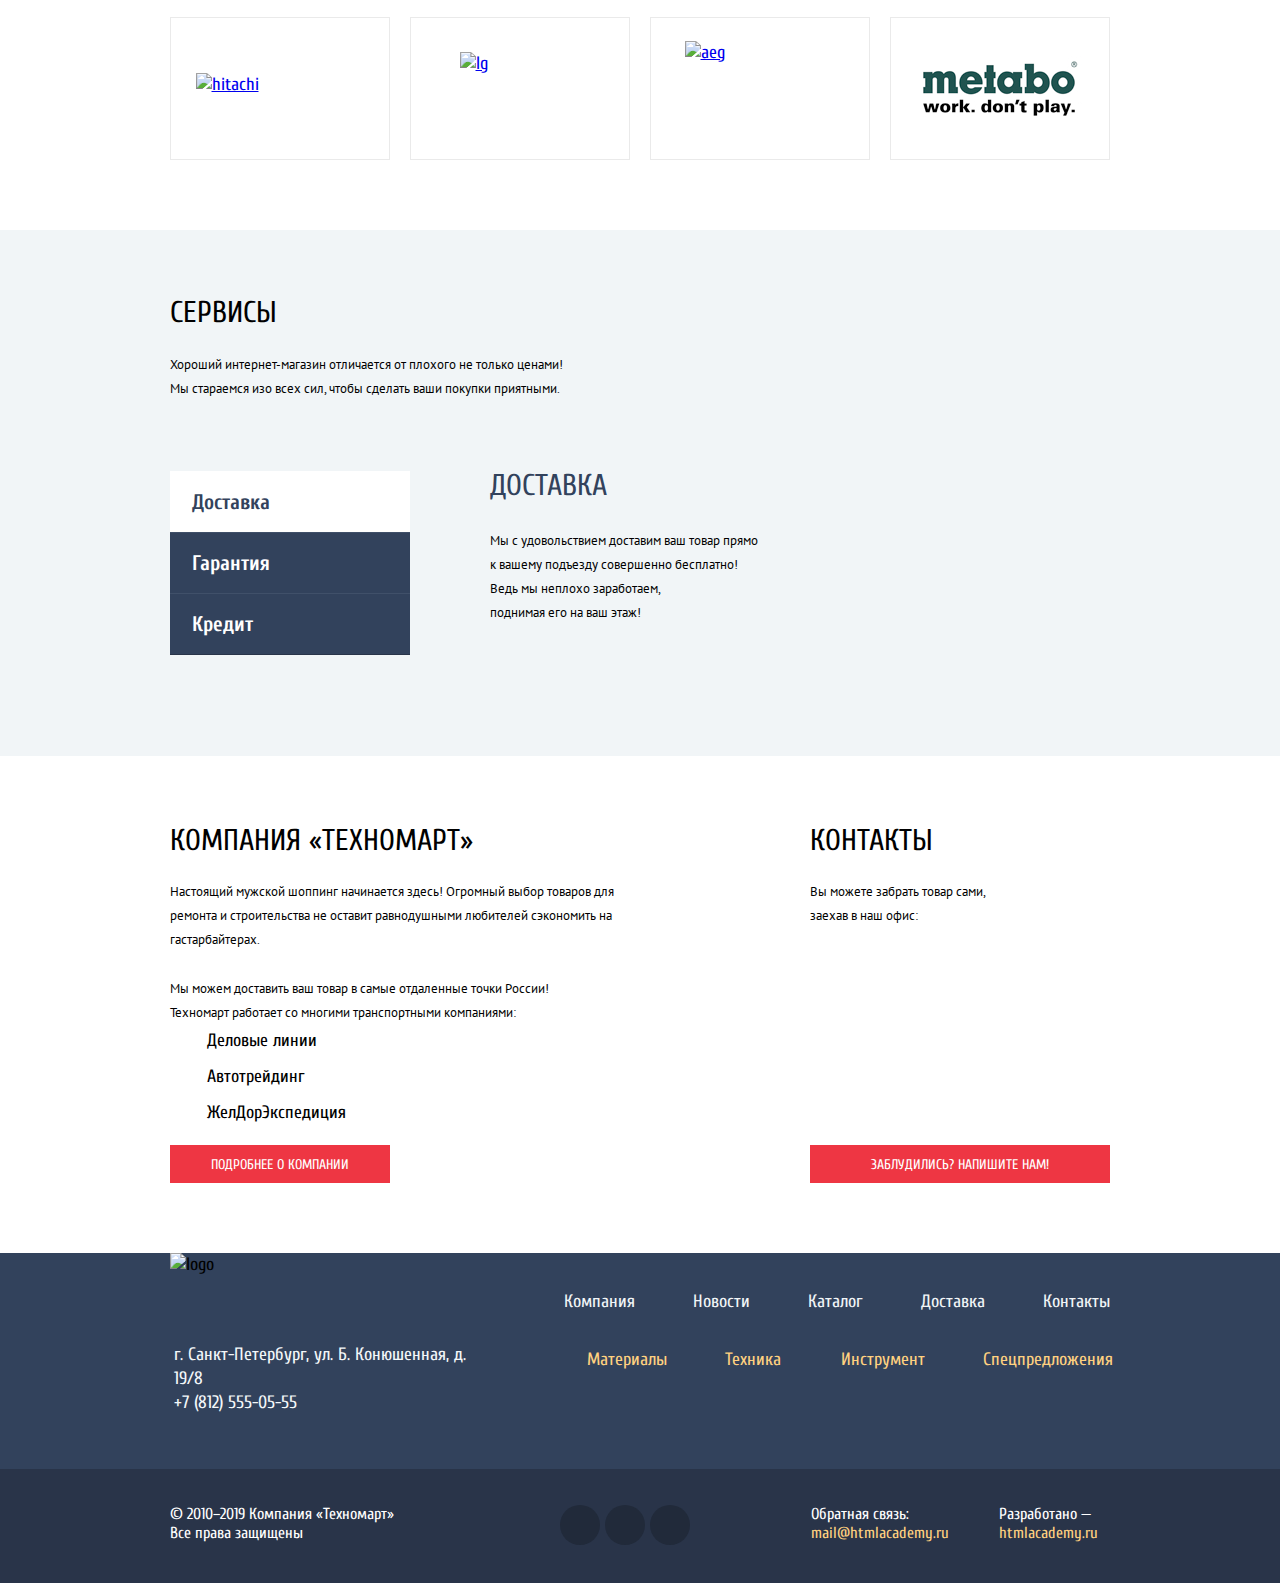
==== commit bbf8285d: "правки" ====
--- a/index.html
+++ b/index.html
@@ -21,7 +21,7 @@
         <div class="container header-top-menu">
           <a class="header-logo"><img src="img/logo_top.svg" width="108" height="18" alt="Логотип Техномарт"></a>
           <form class="header-top-search"  action="http://echo.htmlacademy.ru">
-            <input type="search" name="text" required placeholder="Поиск:">
+            <input type="search" name="text" id="search" required placeholder="Поиск:">
           </form>
           <a class="header-top-link bookmarks-top" href="#">Закладки: 0 </a>
           <a class="header-top-link basket basket-index" href="#">Корзина: 0 </a>
@@ -153,7 +153,7 @@
       <section class="popular-manufacturer container" >
         <div class="popular-title">
           <h2>Популярные производители:</h2>
-          <a class="link-btn-manufacturer" href="index.html">все производители</a>
+          <a class="link-btn-manufacturer link-btn" href="index.html">все производители</a>
         </div>
         <div class="manufacturers-logo">
           <a class="popular-manufacturer-item" href="https://www.bosch.com/">
--- a/css/style.css
+++ b/css/style.css
@@ -69,7 +69,6 @@
     width: 220px;
     height: 42px;
     border-bottom: 5px solid var(--basic-border-logo);
-    margin-right: 17px;
 }
 .header-logo:active {
     background-color: var(--basic-red-active);
@@ -100,6 +99,7 @@
     padding-top: 9px;
     padding-bottom: 9px;
 }
+
 .header-top-search input {
     font-family: "Cuprum", "Arial", sans-serif;
     color:var(--basic-white);
@@ -112,14 +112,23 @@
     background:url("../img/decorative/search.svg") no-repeat center;
     opacity: 0.3;
     margin-right: 6px;
+    margin-left: 17px;
 }
 .header-top-search:active,
-.header-top-search input:active {
+.header-top-search input:active,
+.header-top-search:focus-within,
+.header-top-search input:focus {
     background-color: var(--basic-white);
     color: var(--basic-black);
 }
-.header-top-search:active::before {
+.header-top-search:active::before .header-top-search:active{
+    background-color: var(--basic-white);
+    color: var(--basic-black);
+}
+.header-top-search:active::before,
+.header-top-search:focus-within::before {
     background:url("../img/decorative/icon-search-red.svg") no-repeat center;
+    opacity: 1;
 }
 .bookmarks-top,
 .basket {
@@ -128,7 +137,9 @@
     flex-wrap: nowrap;
 }
 .bookmarks-top {
-    margin-right: 38px;
+    margin-right: 18px;
+    padding-left: 24px;
+    padding-right: 20px;
 }
 .header-top-search:hover::before,
 .bookmarks-top:hover::before,
@@ -479,7 +490,7 @@
     margin-right: 41px;
     padding-top: 2px;
 }
-h2 {
+.page-body h2 {
     font-family: "Cuprum","Arial",sans-serif;
     font-style: normal;
     font-weight: normal;
@@ -655,10 +666,12 @@
     bottom: -95%;
     padding: 11px 46px 9px 46px;
 }
-.slides-button:hover {
+.slides-button:hover,
+.link-btn:hover {
     background-color: var(--basic-red-slides-hover) ;
 }
-.slides-button:active {
+.slides-button:active,
+.link-btn:active {
     background-color: var(--basic-red-active);
 }
 .slides-section {
@@ -925,6 +938,9 @@
     box-shadow: 0px 1px 0px var(--basic-top-bottom), inset 0px 1px 0px var(--basic-gray-tab);
     height: 61px;
 }
+.tablinks:hover {
+    background-color: var(--basic-top-bottom);
+}
 .tablinks:active,
 .tablinks:focus {
     background-color: var(--basic-white);
@@ -949,7 +965,7 @@
     height: 359px;
     padding-top: 68px;
     padding-bottom: 99px;
-    margin-bottom: 69px;
+    margin-bottom: 70px;
 }
 .services h2 {
     margin:0;
@@ -1056,7 +1072,7 @@
 }
 .about-us {
     width: 460px;
-    margin-right: 179px;
+    margin-right: 180px;
 }
 .contacts {
     display: flex;
@@ -1065,7 +1081,7 @@
     width: 300px;
 }
 .contacts-content {
-    margin-bottom: 32px;
+    margin-bottom: 34px;
 }
 .about-us-btn {
     width: 220px;
@@ -1092,6 +1108,11 @@
     height: 158px;
     margin-bottom: 25px;
 }
+.logo-footer{
+    margin:0;
+    width: 394;
+    height: 90px;
+}
 .footer-top {
     background-color: var(--basic-dark-blue);
 }
@@ -1141,6 +1162,22 @@
     font-family: "Cuprum","Arial",sans-serif;
     font-size: 18px;
     color: var(--basic-light-blue);
+}
+.footer-nav a:hover,
+.footer-promo a:hover,
+.feedback a:hover,
+.made a:hover {
+    text-decoration: underline;
+}
+.feedback a:active,
+.made a:active {
+    color: var(--basic-red);
+    text-decoration: none;
+}
+.footer-nav a:active,
+.footer-promo a:active {
+    text-decoration: none;
+    opacity: 0.5;  
 }
 .footer-top-block img {
     margin-right: 174px;
@@ -1241,6 +1278,15 @@
     height: 40px;
     border-radius: 50%;
 }
+.vk:hover,
+.vk:active,
+.facebook:hover,
+.facebook:active,
+.instagram:hover,
+.instagram:active {
+    background-color: var(--basic-red);
+}
+
 .feedback {
     margin-right: 51px;
     height: 37px;
@@ -1488,7 +1534,7 @@
 fieldset ul {
     padding: 0;
 }
-ul li {
+.page-body li {
     list-style: none;
 }
 .pages {
@@ -1514,6 +1560,9 @@
     padding-top: 10px;
     padding-bottom: 10px;
     margin-right: 10px;
+}
+.pages a:hover {
+    border: 1px solid var(--basic-checkbox-gray);
 }
 .pages a:active {
     border: 1px solid var(--basic-red);
@@ -1582,7 +1631,7 @@
 .filter-input-checkbox + label:hover::before {
     border: 2px solid var(--basic-gray-checkbox-hover);
 }
-.filter-input-checkbox + label:active::before {
+.filter-input-checkbox + label:disabled::before {
     opacity: 0.4;
 }
 .mains-supply{
@@ -1611,7 +1660,7 @@
 .filter-input-checkbox:checked label{
     opacity: 0.4;
 }
-.filter-input-checkbox:checked + label:active::after {
+.filter-input-checkbox:checked + label:disabled::after {
     border-right: 5px solid var(--basic-light-gray);
     border-bottom: 5px solid var(--basic-light-gray);
 }
@@ -1628,7 +1677,7 @@
 .filter-input-radio + label:hover::before {
     border: 4px solid var(--basic-gray-checkbox-hover);
 }
-.filter-input-radio + label:active::before {
+.filter-input-radio + label:disabled::before {
     opacity: 0.4;
 }
 .filter-input-radio:checked + label::after {
@@ -1644,7 +1693,7 @@
 .filter-input-radio:checked + label:hover::after {
     background-color: var(--basic-gray-checkbox-hover); 
 }
-.filter-input-radio:checked + label:active::after {
+.filter-input-radio:checked + label:disabled::after {
     opacity: 0.4; 
 }
 .filter-button {
